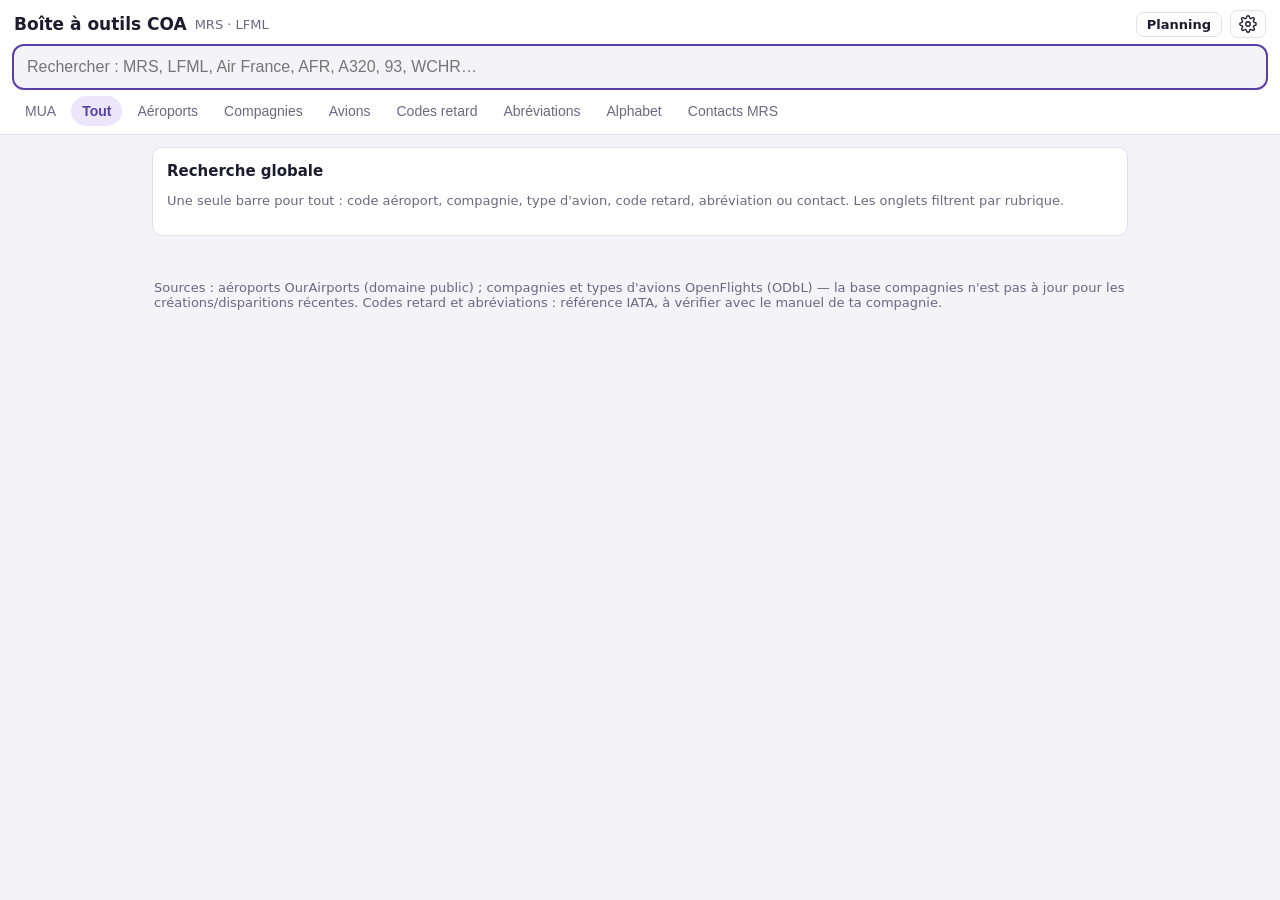
==== outils/index.html @ 89d16797 "Boîte à outils COA dans outils/ + accès depuis Réglages Co-Authored-By: Claude Opus 5.5 <noreply@ant" ====
<!DOCTYPE html>
<html lang="fr">
<head>
<meta charset="utf-8">
<meta name="viewport" content="width=device-width, initial-scale=1">
<title>Boîte à outils COA</title>
<link rel="manifest" href="manifest.json">
<link rel="apple-touch-icon" href="icon-512.png">
<link rel="icon" href="icon-512.png">
<meta name="apple-mobile-web-app-capable" content="yes">
<meta name="apple-mobile-web-app-title" content="Outils COA">
<meta name="theme-color" content="#5b3fa8">
<style>
:root{--bg:#f4f3f8;--card:#fff;--ink:#1d1b2e;--mute:#6b6880;--line:#e2e0ec;--acc:#5b3fa8;--acc2:#ece6fb;--ok:#1f8a4c;--warn:#b26a00}
@media (prefers-color-scheme:dark){:root{--bg:#121019;--card:#1c1a27;--ink:#ecebf3;--mute:#9a97ad;--line:#2d2a3d;--acc:#a58cf0;--acc2:#2a2442}}
*{box-sizing:border-box}
body{margin:0;font-family:system-ui,-apple-system,"Segoe UI",Roboto,sans-serif;background:var(--bg);color:var(--ink);font-size:15px}
header{position:sticky;top:0;z-index:5;background:var(--card);border-bottom:1px solid var(--line);padding:10px 14px 0}
h1{font-size:17px;margin:0 0 8px;display:flex;align-items:center;gap:8px}
h1 span{font-weight:400;color:var(--mute);font-size:13px}
#q{width:100%;padding:11px 12px;font-size:16px;border:1px solid var(--line);border-radius:10px;background:var(--bg);color:var(--ink)}
#q:focus{outline:2px solid var(--acc);border-color:transparent}
nav{display:flex;gap:4px;overflow-x:auto;padding:8px 0;scrollbar-width:none}
nav button{flex:none;border:0;background:transparent;color:var(--mute);padding:7px 11px;border-radius:999px;font-size:14px;cursor:pointer;white-space:nowrap}
nav button.on{background:var(--acc2);color:var(--acc);font-weight:600}
main{max-width:1000px;margin:0 auto;padding:12px}
.info{color:var(--mute);font-size:13px;margin:4px 2px 10px}
table{width:100%;border-collapse:collapse;background:var(--card);border-radius:10px;overflow:hidden;border:1px solid var(--line)}
th,td{text-align:left;padding:8px 10px;border-bottom:1px solid var(--line);vertical-align:top}
th{font-size:12px;text-transform:uppercase;letter-spacing:.04em;color:var(--mute);background:var(--bg)}
tr:last-child td{border-bottom:0}
td.code{font-family:ui-monospace,Menlo,Consolas,monospace;font-weight:700;white-space:nowrap}
.tag{display:inline-block;font-size:11px;padding:1px 6px;border-radius:6px;background:var(--acc2);color:var(--acc);margin-left:4px}
.tag.off{background:transparent;border:1px solid var(--line);color:var(--mute)}
.sub{color:var(--mute);font-size:13px}
h2{font-size:14px;margin:18px 2px 8px;color:var(--acc);text-transform:uppercase;letter-spacing:.05em}
.card{background:var(--card);border:1px solid var(--line);border-radius:10px;padding:14px;margin-bottom:12px}
.btn{border:1px solid var(--line);background:var(--card);color:var(--ink);padding:7px 12px;border-radius:8px;cursor:pointer;font-size:14px}
.btn.p{background:var(--acc);color:#fff;border-color:var(--acc)}
input.e{width:100%;border:1px solid transparent;background:transparent;color:var(--ink);padding:4px;font:inherit;border-radius:6px}
input.e:focus{border-color:var(--acc);background:var(--bg);outline:0}
textarea{width:100%;min-height:90px;font-family:ui-monospace,monospace;font-size:12px;background:var(--bg);color:var(--ink);border:1px solid var(--line);border-radius:8px;padding:8px}
.hide{display:none}
mark{background:#ffe58a;color:#000;border-radius:2px}
@media (max-width:640px){.hm{display:none}th,td{padding:7px 8px}}
#set.hide{display:none!important}
</style>
</head>
<body>
<header>
  <h1>Boîte à outils COA <span>MRS · LFML</span><a class="btn" href="../" style="margin-left:auto;padding:4px 10px;text-decoration:none;font-size:13px">Planning</a><button id="gear" class="btn" style="padding:4px 8px;display:flex" title="Réglages" aria-label="Réglages"><svg viewBox="0 0 24 24" width="18" height="18" fill="none" stroke="currentColor" stroke-width="1.8" stroke-linecap="round" stroke-linejoin="round" aria-hidden="true"><circle cx="12" cy="12" r="3"/><path d="M19.4 15a1.7 1.7 0 0 0 .3 1.8l.1.1a2 2 0 1 1-2.8 2.8l-.1-.1a1.7 1.7 0 0 0-1.8-.3 1.7 1.7 0 0 0-1 1.5V21a2 2 0 1 1-4 0v-.1a1.7 1.7 0 0 0-1.1-1.5 1.7 1.7 0 0 0-1.8.3l-.1.1a2 2 0 1 1-2.8-2.8l.1-.1a1.7 1.7 0 0 0 .3-1.8 1.7 1.7 0 0 0-1.5-1H3a2 2 0 1 1 0-4h.1a1.7 1.7 0 0 0 1.5-1.1 1.7 1.7 0 0 0-.3-1.8l-.1-.1a2 2 0 1 1 2.8-2.8l.1.1a1.7 1.7 0 0 0 1.8.3H9a1.7 1.7 0 0 0 1-1.5V3a2 2 0 1 1 4 0v.1a1.7 1.7 0 0 0 1 1.5 1.7 1.7 0 0 0 1.8-.3l.1-.1a2 2 0 1 1 2.8 2.8l-.1.1a1.7 1.7 0 0 0-.3 1.8V9a1.7 1.7 0 0 0 1.5 1H21a2 2 0 1 1 0 4h-.1a1.7 1.7 0 0 0-1.5 1z"/></svg></button></h1>
  <input id="q" type="search" placeholder="Rechercher : MRS, LFML, Air France, AFR, A320, 93, WCHR…" autocomplete="off" autofocus>
  <nav id="tabs"></nav>
</header>
<main id="out"></main>
<div id="set" class="hide" style="position:fixed;inset:0;background:rgba(0,0,0,.45);z-index:20;display:flex;align-items:flex-start;justify-content:center;padding:40px 12px">
 <div class="card" style="max-width:420px;width:100%;margin:0">
  <div style="display:flex;align-items:center"><b style="font-size:16px">Réglages</b><button class="btn" id="setX" style="margin-left:auto">✕</button></div>
  <h2>Partager l'application</h2>
  <p class="sub">Fais scanner ce QR code avec l'appareil photo du téléphone.</p>
  <div style="background:#fff;padding:14px;border-radius:12px;width:min(220px,100%);margin:10px auto"><svg viewBox="0 0 33 33" role="img" aria-label="QR code vers la Boîte à outils COA" shape-rendering="crispEdges" style="display:block;width:100%;height:auto;fill:#000"><path d="M0 0h1v1h-1zM1 0h1v1h-1zM2 0h1v1h-1zM3 0h1v1h-1zM4 0h1v1h-1zM5 0h1v1h-1zM6 0h1v1h-1zM8 0h1v1h-1zM11 0h1v1h-1zM16 0h1v1h-1zM19 0h1v1h-1zM20 0h1v1h-1zM21 0h1v1h-1zM23 0h1v1h-1zM26 0h1v1h-1zM27 0h1v1h-1zM28 0h1v1h-1zM29 0h1v1h-1zM30 0h1v1h-1zM31 0h1v1h-1zM32 0h1v1h-1zM0 1h1v1h-1zM6 1h1v1h-1zM8 1h1v1h-1zM9 1h1v1h-1zM10 1h1v1h-1zM14 1h1v1h-1zM16 1h1v1h-1zM22 1h1v1h-1zM23 1h1v1h-1zM26 1h1v1h-1zM32 1h1v1h-1zM0 2h1v1h-1zM2 2h1v1h-1zM3 2h1v1h-1zM4 2h1v1h-1zM6 2h1v1h-1zM9 2h1v1h-1zM11 2h1v1h-1zM13 2h1v1h-1zM14 2h1v1h-1zM15 2h1v1h-1zM18 2h1v1h-1zM19 2h1v1h-1zM23 2h1v1h-1zM24 2h1v1h-1zM26 2h1v1h-1zM28 2h1v1h-1zM29 2h1v1h-1zM30 2h1v1h-1zM32 2h1v1h-1zM0 3h1v1h-1zM2 3h1v1h-1zM3 3h1v1h-1zM4 3h1v1h-1zM6 3h1v1h-1zM8 3h1v1h-1zM10 3h1v1h-1zM11 3h1v1h-1zM12 3h1v1h-1zM15 3h1v1h-1zM17 3h1v1h-1zM18 3h1v1h-1zM19 3h1v1h-1zM20 3h1v1h-1zM22 3h1v1h-1zM23 3h1v1h-1zM24 3h1v1h-1zM26 3h1v1h-1zM28 3h1v1h-1zM29 3h1v1h-1zM30 3h1v1h-1zM32 3h1v1h-1zM0 4h1v1h-1zM2 4h1v1h-1zM3 4h1v1h-1zM4 4h1v1h-1zM6 4h1v1h-1zM9 4h1v1h-1zM11 4h1v1h-1zM13 4h1v1h-1zM16 4h1v1h-1zM17 4h1v1h-1zM19 4h1v1h-1zM21 4h1v1h-1zM22 4h1v1h-1zM24 4h1v1h-1zM26 4h1v1h-1zM28 4h1v1h-1zM29 4h1v1h-1zM30 4h1v1h-1zM32 4h1v1h-1zM0 5h1v1h-1zM6 5h1v1h-1zM10 5h1v1h-1zM13 5h1v1h-1zM15 5h1v1h-1zM16 5h1v1h-1zM19 5h1v1h-1zM22 5h1v1h-1zM26 5h1v1h-1zM32 5h1v1h-1zM0 6h1v1h-1zM1 6h1v1h-1zM2 6h1v1h-1zM3 6h1v1h-1zM4 6h1v1h-1zM5 6h1v1h-1zM6 6h1v1h-1zM8 6h1v1h-1zM10 6h1v1h-1zM12 6h1v1h-1zM14 6h1v1h-1zM16 6h1v1h-1zM18 6h1v1h-1zM20 6h1v1h-1zM22 6h1v1h-1zM24 6h1v1h-1zM26 6h1v1h-1zM27 6h1v1h-1zM28 6h1v1h-1zM29 6h1v1h-1zM30 6h1v1h-1zM31 6h1v1h-1zM32 6h1v1h-1zM8 7h1v1h-1zM9 7h1v1h-1zM10 7h1v1h-1zM11 7h1v1h-1zM12 7h1v1h-1zM15 7h1v1h-1zM16 7h1v1h-1zM17 7h1v1h-1zM22 7h1v1h-1zM0 8h1v1h-1zM2 8h1v1h-1zM3 8h1v1h-1zM5 8h1v1h-1zM6 8h1v1h-1zM7 8h1v1h-1zM9 8h1v1h-1zM10 8h1v1h-1zM11 8h1v1h-1zM14 8h1v1h-1zM15 8h1v1h-1zM16 8h1v1h-1zM17 8h1v1h-1zM18 8h1v1h-1zM21 8h1v1h-1zM26 8h1v1h-1zM29 8h1v1h-1zM31 8h1v1h-1zM32 8h1v1h-1zM2 9h1v1h-1zM4 9h1v1h-1zM9 9h1v1h-1zM12 9h1v1h-1zM13 9h1v1h-1zM14 9h1v1h-1zM16 9h1v1h-1zM17 9h1v1h-1zM18 9h1v1h-1zM19 9h1v1h-1zM20 9h1v1h-1zM21 9h1v1h-1zM23 9h1v1h-1zM26 9h1v1h-1zM27 9h1v1h-1zM29 9h1v1h-1zM30 9h1v1h-1zM32 9h1v1h-1zM0 10h1v1h-1zM3 10h1v1h-1zM4 10h1v1h-1zM5 10h1v1h-1zM6 10h1v1h-1zM7 10h1v1h-1zM10 10h1v1h-1zM11 10h1v1h-1zM12 10h1v1h-1zM13 10h1v1h-1zM18 10h1v1h-1zM21 10h1v1h-1zM23 10h1v1h-1zM27 10h1v1h-1zM28 10h1v1h-1zM29 10h1v1h-1zM31 10h1v1h-1zM32 10h1v1h-1zM0 11h1v1h-1zM1 11h1v1h-1zM4 11h1v1h-1zM7 11h1v1h-1zM8 11h1v1h-1zM12 11h1v1h-1zM15 11h1v1h-1zM18 11h1v1h-1zM19 11h1v1h-1zM20 11h1v1h-1zM23 11h1v1h-1zM24 11h1v1h-1zM25 11h1v1h-1zM27 11h1v1h-1zM29 11h1v1h-1zM0 12h1v1h-1zM2 12h1v1h-1zM3 12h1v1h-1zM4 12h1v1h-1zM5 12h1v1h-1zM6 12h1v1h-1zM7 12h1v1h-1zM10 12h1v1h-1zM12 12h1v1h-1zM14 12h1v1h-1zM16 12h1v1h-1zM18 12h1v1h-1zM23 12h1v1h-1zM25 12h1v1h-1zM27 12h1v1h-1zM28 12h1v1h-1zM29 12h1v1h-1zM31 12h1v1h-1zM0 13h1v1h-1zM2 13h1v1h-1zM3 13h1v1h-1zM4 13h1v1h-1zM7 13h1v1h-1zM10 13h1v1h-1zM13 13h1v1h-1zM14 13h1v1h-1zM17 13h1v1h-1zM19 13h1v1h-1zM21 13h1v1h-1zM24 13h1v1h-1zM27 13h1v1h-1zM29 13h1v1h-1zM31 13h1v1h-1zM1 14h1v1h-1zM5 14h1v1h-1zM6 14h1v1h-1zM10 14h1v1h-1zM11 14h1v1h-1zM18 14h1v1h-1zM19 14h1v1h-1zM20 14h1v1h-1zM21 14h1v1h-1zM24 14h1v1h-1zM26 14h1v1h-1zM27 14h1v1h-1zM30 14h1v1h-1zM1 15h1v1h-1zM5 15h1v1h-1zM7 15h1v1h-1zM10 15h1v1h-1zM11 15h1v1h-1zM13 15h1v1h-1zM15 15h1v1h-1zM21 15h1v1h-1zM24 15h1v1h-1zM25 15h1v1h-1zM26 15h1v1h-1zM28 15h1v1h-1zM30 15h1v1h-1zM3 16h1v1h-1zM5 16h1v1h-1zM6 16h1v1h-1zM9 16h1v1h-1zM11 16h1v1h-1zM12 16h1v1h-1zM14 16h1v1h-1zM19 16h1v1h-1zM21 16h1v1h-1zM22 16h1v1h-1zM25 16h1v1h-1zM26 16h1v1h-1zM28 16h1v1h-1zM29 16h1v1h-1zM30 16h1v1h-1zM0 17h1v1h-1zM1 17h1v1h-1zM2 17h1v1h-1zM4 17h1v1h-1zM5 17h1v1h-1zM8 17h1v1h-1zM9 17h1v1h-1zM11 17h1v1h-1zM13 17h1v1h-1zM15 17h1v1h-1zM16 17h1v1h-1zM20 17h1v1h-1zM21 17h1v1h-1zM22 17h1v1h-1zM23 17h1v1h-1zM24 17h1v1h-1zM26 17h1v1h-1zM28 17h1v1h-1zM29 17h1v1h-1zM32 17h1v1h-1zM0 18h1v1h-1zM1 18h1v1h-1zM3 18h1v1h-1zM4 18h1v1h-1zM5 18h1v1h-1zM6 18h1v1h-1zM9 18h1v1h-1zM10 18h1v1h-1zM15 18h1v1h-1zM16 18h1v1h-1zM18 18h1v1h-1zM20 18h1v1h-1zM22 18h1v1h-1zM25 18h1v1h-1zM26 18h1v1h-1zM27 18h1v1h-1zM28 18h1v1h-1zM30 18h1v1h-1zM31 18h1v1h-1zM5 19h1v1h-1zM7 19h1v1h-1zM10 19h1v1h-1zM11 19h1v1h-1zM13 19h1v1h-1zM17 19h1v1h-1zM20 19h1v1h-1zM22 19h1v1h-1zM23 19h1v1h-1zM25 19h1v1h-1zM28 19h1v1h-1zM32 19h1v1h-1zM0 20h1v1h-1zM2 20h1v1h-1zM4 20h1v1h-1zM6 20h1v1h-1zM7 20h1v1h-1zM8 20h1v1h-1zM12 20h1v1h-1zM14 20h1v1h-1zM16 20h1v1h-1zM19 20h1v1h-1zM21 20h1v1h-1zM29 20h1v1h-1zM30 20h1v1h-1zM31 20h1v1h-1zM32 20h1v1h-1zM0 21h1v1h-1zM1 21h1v1h-1zM2 21h1v1h-1zM3 21h1v1h-1zM5 21h1v1h-1zM8 21h1v1h-1zM10 21h1v1h-1zM11 21h1v1h-1zM15 21h1v1h-1zM16 21h1v1h-1zM17 21h1v1h-1zM18 21h1v1h-1zM19 21h1v1h-1zM20 21h1v1h-1zM21 21h1v1h-1zM23 21h1v1h-1zM25 21h1v1h-1zM26 21h1v1h-1zM27 21h1v1h-1zM29 21h1v1h-1zM32 21h1v1h-1zM2 22h1v1h-1zM3 22h1v1h-1zM4 22h1v1h-1zM6 22h1v1h-1zM7 22h1v1h-1zM8 22h1v1h-1zM9 22h1v1h-1zM10 22h1v1h-1zM11 22h1v1h-1zM13 22h1v1h-1zM14 22h1v1h-1zM15 22h1v1h-1zM17 22h1v1h-1zM18 22h1v1h-1zM20 22h1v1h-1zM21 22h1v1h-1zM22 22h1v1h-1zM23 22h1v1h-1zM24 22h1v1h-1zM26 22h1v1h-1zM27 22h1v1h-1zM28 22h1v1h-1zM29 22h1v1h-1zM30 22h1v1h-1zM31 22h1v1h-1zM32 22h1v1h-1zM1 23h1v1h-1zM2 23h1v1h-1zM4 23h1v1h-1zM5 23h1v1h-1zM9 23h1v1h-1zM13 23h1v1h-1zM15 23h1v1h-1zM18 23h1v1h-1zM19 23h1v1h-1zM20 23h1v1h-1zM25 23h1v1h-1zM27 23h1v1h-1zM29 23h1v1h-1zM31 23h1v1h-1zM32 23h1v1h-1zM0 24h1v1h-1zM4 24h1v1h-1zM5 24h1v1h-1zM6 24h1v1h-1zM11 24h1v1h-1zM13 24h1v1h-1zM14 24h1v1h-1zM17 24h1v1h-1zM20 24h1v1h-1zM24 24h1v1h-1zM25 24h1v1h-1zM26 24h1v1h-1zM27 24h1v1h-1zM28 24h1v1h-1zM31 24h1v1h-1zM8 25h1v1h-1zM9 25h1v1h-1zM10 25h1v1h-1zM12 25h1v1h-1zM13 25h1v1h-1zM15 25h1v1h-1zM16 25h1v1h-1zM19 25h1v1h-1zM21 25h1v1h-1zM23 25h1v1h-1zM24 25h1v1h-1zM28 25h1v1h-1zM29 25h1v1h-1zM0 26h1v1h-1zM1 26h1v1h-1zM2 26h1v1h-1zM3 26h1v1h-1zM4 26h1v1h-1zM5 26h1v1h-1zM6 26h1v1h-1zM8 26h1v1h-1zM12 26h1v1h-1zM14 26h1v1h-1zM17 26h1v1h-1zM18 26h1v1h-1zM19 26h1v1h-1zM20 26h1v1h-1zM21 26h1v1h-1zM23 26h1v1h-1zM24 26h1v1h-1zM26 26h1v1h-1zM28 26h1v1h-1zM0 27h1v1h-1zM6 27h1v1h-1zM8 27h1v1h-1zM9 27h1v1h-1zM10 27h1v1h-1zM12 27h1v1h-1zM14 27h1v1h-1zM16 27h1v1h-1zM17 27h1v1h-1zM18 27h1v1h-1zM20 27h1v1h-1zM21 27h1v1h-1zM22 27h1v1h-1zM23 27h1v1h-1zM24 27h1v1h-1zM28 27h1v1h-1zM29 27h1v1h-1zM30 27h1v1h-1zM0 28h1v1h-1zM2 28h1v1h-1zM3 28h1v1h-1zM4 28h1v1h-1zM6 28h1v1h-1zM9 28h1v1h-1zM10 28h1v1h-1zM11 28h1v1h-1zM13 28h1v1h-1zM15 28h1v1h-1zM16 28h1v1h-1zM17 28h1v1h-1zM18 28h1v1h-1zM21 28h1v1h-1zM22 28h1v1h-1zM23 28h1v1h-1zM24 28h1v1h-1zM25 28h1v1h-1zM26 28h1v1h-1zM27 28h1v1h-1zM28 28h1v1h-1zM30 28h1v1h-1zM31 28h1v1h-1zM32 28h1v1h-1zM0 29h1v1h-1zM2 29h1v1h-1zM3 29h1v1h-1zM4 29h1v1h-1zM6 29h1v1h-1zM8 29h1v1h-1zM9 29h1v1h-1zM10 29h1v1h-1zM12 29h1v1h-1zM14 29h1v1h-1zM16 29h1v1h-1zM20 29h1v1h-1zM21 29h1v1h-1zM27 29h1v1h-1zM30 29h1v1h-1zM32 29h1v1h-1zM0 30h1v1h-1zM2 30h1v1h-1zM3 30h1v1h-1zM4 30h1v1h-1zM6 30h1v1h-1zM8 30h1v1h-1zM10 30h1v1h-1zM15 30h1v1h-1zM16 30h1v1h-1zM17 30h1v1h-1zM18 30h1v1h-1zM20 30h1v1h-1zM21 30h1v1h-1zM22 30h1v1h-1zM23 30h1v1h-1zM26 30h1v1h-1zM27 30h1v1h-1zM29 30h1v1h-1zM30 30h1v1h-1zM0 31h1v1h-1zM6 31h1v1h-1zM10 31h1v1h-1zM12 31h1v1h-1zM14 31h1v1h-1zM17 31h1v1h-1zM18 31h1v1h-1zM22 31h1v1h-1zM23 31h1v1h-1zM24 31h1v1h-1zM26 31h1v1h-1zM27 31h1v1h-1zM28 31h1v1h-1zM32 31h1v1h-1zM0 32h1v1h-1zM1 32h1v1h-1zM2 32h1v1h-1zM3 32h1v1h-1zM4 32h1v1h-1zM5 32h1v1h-1zM6 32h1v1h-1zM8 32h1v1h-1zM9 32h1v1h-1zM10 32h1v1h-1zM11 32h1v1h-1zM13 32h1v1h-1zM14 32h1v1h-1zM16 32h1v1h-1zM17 32h1v1h-1zM18 32h1v1h-1zM19 32h1v1h-1zM21 32h1v1h-1zM23 32h1v1h-1zM25 32h1v1h-1zM26 32h1v1h-1zM28 32h1v1h-1zM30 32h1v1h-1z"/></svg></div>
  <p style="text-align:center;font-weight:600;overflow-wrap:anywhere;margin:0 0 10px">planning-equipe-coa.github.io/horaires/outils</p>
  <p style="text-align:center"><button class="btn p" id="shareCopy">Envoyer le lien</button></p>
  <p class="sub"><strong>L'avoir comme une appli :</strong> sur iPhone, bouton Partager → « Sur l'écran d'accueil » ; sur Android, menu ⋮ → « Ajouter à l'écran d'accueil ». Elle fonctionne ensuite hors connexion.</p>
  <h2>Sauvegarde des contacts</h2>
  <p class="sub">Les contacts restent dans ce navigateur. Utilise l'onglet Contacts MRS → « Copier (sauvegarde) » pour les transférer.</p>
 </div>
</div>

<script>
/* ---------- Données intégrées ---------- */
const DELAY=[
["Compagnie interne","01–05","Codes réservés à l'usage interne de la compagnie"],
["Compagnie interne","06","OA – Pas de porte/poste disponible du fait de l'activité propre de la compagnie"],
["Compagnie interne","09","SG – Temps d'escale programmé inférieur au minimum déclaré"],
["Passagers & bagages","11","PD – Enregistrement tardif, acceptation après l'heure limite"],
["Passagers & bagages","12","PL – Enregistrement tardif, encombrement de la zone d'enregistrement"],
["Passagers & bagages","13","PE – Erreur d'enregistrement passager ou bagage"],
["Passagers & bagages","14","PO – Surréservation, erreurs de réservation"],
["Passagers & bagages","15","PH – Embarquement : écarts, appels, passager enregistré manquant"],
["Passagers & bagages","16","PS – Commercial / confort passager : VIP, presse, repas au sol, objets personnels oubliés"],
["Passagers & bagages","17","PC – Commande catering tardive ou erronée"],
["Passagers & bagages","18","PB – Traitement des bagages, tri, etc."],
["Passagers & bagages","19","PW – Embarquement/débarquement des PMR (personnes à mobilité réduite)"],
["Cargo & poste","21","CD – Documentation cargo, erreurs"],
["Cargo & poste","22","CP – Mise en place tardive du cargo"],
["Cargo & poste","23","CC – Acceptation tardive du cargo"],
["Cargo & poste","24","CI – Emballage inadéquat"],
["Cargo & poste","25","CO – Surréservation cargo, erreurs de réservation"],
["Cargo & poste","26","CU – Préparation tardive en entrepôt"],
["Cargo & poste","27","CE – Poste : documentation, emballage"],
["Cargo & poste","28","CL – Poste : mise en place tardive"],
["Cargo & poste","29","CA – Poste : acceptation tardive"],
["Assistance avion & rampe","31","GD – Documents avion tardifs/erronés : devis de masse et centrage, déclaration générale, manifeste"],
["Assistance avion & rampe","32","GL – Chargement/déchargement : encombrants, charge spéciale, manque de personnel de piste"],
["Assistance avion & rampe","33","GE – Matériel de chargement : manque, panne, manque de personnel"],
["Assistance avion & rampe","34","GS – Matériel de servitude (ex. escabeaux) : manque, panne, manque de personnel"],
["Assistance avion & rampe","35","GC – Nettoyage avion"],
["Assistance avion & rampe","36","GF – Avitaillement/désavitaillement, pétrolier"],
["Assistance avion & rampe","37","GB – Catering : livraison ou chargement tardif"],
["Assistance avion & rampe","38","GU – ULD : manque ou état"],
["Assistance avion & rampe","39","GT – Matériel technique (ex. tracteur de repoussage) : manque, panne, manque de personnel"],
["Technique","41","TD – Défaut avion"],
["Technique","42","TM – Maintenance programmée, remise en service tardive"],
["Technique","43","TN – Maintenance non programmée, visites spéciales, travaux supplémentaires"],
["Technique","44","TS – Pièces et matériel de maintenance"],
["Technique","45","TA – Pièces AOG à transporter vers une autre escale"],
["Technique","46","TC – Changement d'avion pour raison technique"],
["Technique","47","TL – Avion de réserve : absence d'avion de réserve prévu (technique)"],
["Technique","48","TV – Ajustement programmé de la configuration/version cabine"],
["Dommages avion","51","DF – Dommage en vol : impact d'oiseau, foudre, turbulence, atterrissage dur, collision au roulage"],
["Dommages avion","52","DG – Dommage au sol : collision (hors roulage), chargement, contamination, tractage, météo extrême"],
["Systèmes informatiques","55","ED – Contrôle départ (DCS)"],
["Systèmes informatiques","56","EC – Préparation/documentation cargo"],
["Systèmes informatiques","57","EF – Plans de vol"],
["Systèmes informatiques","58","EO – Autres systèmes automatisés"],
["Opérations & équipages","61","FP – Plan de vol : achèvement tardif ou modification, documentation de vol"],
["Opérations & équipages","62","FF – Exigences opérationnelles : carburant, modification de charge"],
["Opérations & équipages","63","FT – Embarquement tardif PNT ou procédures de départ (hors correspondance et réserve)"],
["Opérations & équipages","64","FS – Manque de PNT : maladie, attente réserve, limitations de temps de vol, visas…"],
["Opérations & équipages","65","FR – Demande particulière PNT hors exigences opérationnelles"],
["Opérations & équipages","66","FL – Embarquement tardif PNC ou procédures de départ"],
["Opérations & équipages","67","FC – Manque de PNC : maladie, attente réserve, limitations…"],
["Opérations & équipages","68","FA – Erreur ou demande particulière PNC"],
["Opérations & équipages","69","FB – Demande du commandant : contrôle de sûreté extraordinaire"],
["Météo","71","WO – Météo à l'escale de départ"],
["Météo","72","WT – Météo à destination"],
["Météo","73","WR – Météo en route ou au dégagement"],
["Météo","75","WI – Dégivrage/antigivrage avion (hors panne de matériel)"],
["Météo","76","WS – Déneigement / dégagement glace, eau, sable de l'aéroport"],
["Météo","77","WG – Assistance au sol gênée par les conditions météo"],
["ATFM / Aéroport / Autorités","81","AT – ATFM : capacité/demande ATC en route"],
["ATFM / Aéroport / Autorités","82","AX – ATFM : personnel/équipement ATC en route, grève, exercice militaire"],
["ATFM / Aéroport / Autorités","83","AE – ATFM : restriction à l'aéroport de destination"],
["ATFM / Aéroport / Autorités","84","AW – ATFM : météo à destination"],
["ATFM / Aéroport / Autorités","85","AS – Sûreté obligatoire"],
["ATFM / Aéroport / Autorités","86","AG – Immigration, douane, santé"],
["ATFM / Aéroport / Autorités","87","AF – Installations aéroport : postes de stationnement, encombrement rampe, éclairage, portes"],
["ATFM / Aéroport / Autorités","88","AD – Restrictions à destination : piste fermée, grève, couvre-feu, vols spéciaux"],
["ATFM / Aéroport / Autorités","89","AM – Restrictions au départ (avec ou sans ATFM) : ATS, mise en route/repoussage, piste fermée"],
["Réactionnaires & divers","91","RL – Correspondance : attente de charge d'un autre vol"],
["Réactionnaires & divers","92","RT – Erreur d'enregistrement de bout en bout (passager/bagage)"],
["Réactionnaires & divers","93","RA – Rotation avion : arrivée tardive du vol précédent"],
["Réactionnaires & divers","94","RS – Rotation PNC"],
["Réactionnaires & divers","95","RC – Rotation équipage : attente équipage d'un autre vol"],
["Réactionnaires & divers","96","RO – Contrôle opérations : reroutage, déroutement, regroupement, changement d'avion non technique"],
["Réactionnaires & divers","97","MI – Grève interne à la compagnie"],
["Réactionnaires & divers","98","MO – Grève externe à la compagnie (hors ATS)"],
["Réactionnaires & divers","99","MX – Autre raison non couverte par les codes ci-dessus"]];

const NATO=[["A","Alfa"],["B","Bravo"],["C","Charlie"],["D","Delta"],["E","Echo"],["F","Foxtrot"],["G","Golf"],["H","Hotel"],["I","India"],["J","Juliett"],["K","Kilo"],["L","Lima"],["M","Mike"],["N","November"],["O","Oscar"],["P","Papa"],["Q","Quebec"],["R","Romeo"],["S","Sierra"],["T","Tango"],["U","Uniform"],["V","Victor"],["W","Whiskey"],["X","X-ray"],["Y","Yankee"],["Z","Zulu"],["0","Zero"],["1","One (Wun)"],["2","Two (Too)"],["3","Three (Tree)"],["4","Four (Fow-er)"],["5","Five (Fife)"],["6","Six"],["7","Seven"],["8","Eight (Ait)"],["9","Nine (Niner)"]];

const ABBR=[
["Horaires & A-CDM","SOBT / SIBT","Heure programmée de départ (calage) / d'arrivée au poste"],
["Horaires & A-CDM","EOBT","Heure estimée de départ du poste (plan de vol)"],
["Horaires & A-CDM","TOBT","Heure cible de fin d'escale, avion prêt (donnée par la compagnie/assistant)"],
["Horaires & A-CDM","TSAT","Heure cible d'approbation de mise en route (donnée par l'ATC)"],
["Horaires & A-CDM","CTOT","Créneau de décollage calculé (slot Eurocontrol)"],
["Horaires & A-CDM","AOBT / AIBT","Heure réelle de départ du poste / d'arrivée au poste (calage)"],
["Horaires & A-CDM","ALDT / ATOT","Heure réelle d'atterrissage / de décollage"],
["Horaires & A-CDM","ETA / ETD","Heure estimée d'arrivée / de départ"],
["Horaires & A-CDM","ATA / ATD","Heure réelle d'arrivée / de départ"],
["Horaires & A-CDM","EXOT / EXIT","Temps de roulage estimé au départ / à l'arrivée"],
["Horaires & A-CDM","MCT","Temps minimum de correspondance"],
["Horaires & A-CDM","A-CDM","Airport Collaborative Decision Making : partage des heures entre aéroport, compagnies, assistants et ATC"],
["Messages & documents","MVT","Message mouvement (AD départ, AA arrivée, EA/ED estimées, NI prochaine info)"],
["Messages & documents","LDM","Message de charge (load message)"],
["Messages & documents","CPM","Message de répartition des conteneurs/palettes (container pallet message)"],
["Messages & documents","UCM","Message de contrôle des ULD"],
["Messages & documents","PSM / PTM","Messages services passagers / transfert passagers"],
["Messages & documents","PNL / ADL","Liste nominative passagers / liste d'ajouts et suppressions"],
["Messages & documents","LIR","Instructions de chargement (loading instruction report)"],
["Messages & documents","NOTOC","Notification au commandant des marchandises dangereuses et spéciales"],
["Messages & documents","LMC","Changement de dernière minute sur le devis de masse"],
["Messages & documents","DG / DGR","Marchandises dangereuses / réglementation des marchandises dangereuses"],
["Masses","DOW / DOI","Masse de base opérationnelle / indice de base opérationnel (centrage)"],
["Masses","ZFW / MZFW","Masse sans carburant / masse maximale sans carburant"],
["Masses","TOW / MTOW","Masse au décollage / masse maximale au décollage"],
["Masses","LW / MLW","Masse à l'atterrissage / masse maximale à l'atterrissage"],
["Masses","MAC","Corde aérodynamique moyenne (référence du centrage, en %)"],
["Rampe & matériel","GPU","Groupe de parc électrique (alimentation au sol 400 Hz)"],
["Rampe & matériel","ASU / ACU","Groupe de démarrage pneumatique / groupe de climatisation au sol"],
["Rampe & matériel","PCA / PCZ","Air préconditionné fourni par la passerelle"],
["Rampe & matériel","APU","Groupe auxiliaire de puissance de l'avion"],
["Rampe & matériel","ULD","Unité de chargement (conteneur ou palette)"],
["Rampe & matériel","AKE / AKH","Conteneurs LD3 / LD3-45 (soute basse, AKH pour A320)"],
["Rampe & matériel","PMC / PAG","Palettes 96×125 / 88×125 pouces"],
["Rampe & matériel","FOD","Débris/objets étrangers sur l'aire de mouvement"],
["Rampe & matériel","VDGS","Système de guidage visuel à l'accostage (poste avion)"],
["Rampe & matériel","Push-back","Repoussage de l'avion par tracteur"],
["PMR & services","WCHR","Fauteuil roulant jusqu'à l'avion, peut monter les marches et se déplacer en cabine"],
["PMR & services","WCHS","Ne peut pas monter les marches, peut se déplacer en cabine"],
["PMR & services","WCHC","Totalement immobile, besoin d'aide jusqu'au siège"],
["PMR & services","WCHP","Paraplégique, autonome en dehors de la mobilité"],
["PMR & services","BLND / DEAF","Passager aveugle ou malvoyant / sourd ou malentendant"],
["PMR & services","DPNA","Handicap intellectuel ou de développement nécessitant assistance"],
["PMR & services","MEDA","Cas médical (accord médical)"],
["PMR & services","STCR","Passager sur civière"],
["PMR & services","MAAS","Assistance requise (meet and assist)"],
["PMR & services","UMNR","Mineur non accompagné"],
["PMR & services","DEPA / DEPU","Expulsé accompagné / non accompagné"],
["PMR & services","INAD","Passager non admissible"],
["PMR & services","AVIH / PETC","Animal en soute / animal en cabine"],
["Météo & info aéro","METAR","Observation météo d'aérodrome (régulière)"],
["Météo & info aéro","SPECI","Observation météo spéciale (changement significatif)"],
["Météo & info aéro","TAF","Prévision météo d'aérodrome"],
["Météo & info aéro","CAVOK","Visibilité ≥ 10 km, pas de nuage significatif, pas de phénomène"],
["Météo & info aéro","NOSIG","Pas de changement significatif prévu"],
["Météo & info aéro","TEMPO / BECMG","Variations temporaires / évolution durable"],
["Météo & info aéro","FG / BR / TS / RA / SN","Brouillard / brume / orage / pluie / neige"],
["Météo & info aéro","CB / TCU","Cumulonimbus / cumulus bourgeonnant"],
["Météo & info aéro","FEW / SCT / BKN / OVC","Nébulosité 1–2 / 3–4 / 5–7 / 8 octas"],
["Météo & info aéro","NOTAM","Avis aux navigants (information aéronautique temporaire)"],
["Météo & info aéro","ATIS","Diffusion automatique des informations de l'aérodrome"],
["Météo & info aéro","QNH / QFE","Calage altimétrique niveau mer / niveau terrain"],
["Urgences","7500","Transpondeur : intervention illicite"],
["Urgences","7600","Transpondeur : panne radio"],
["Urgences","7700","Transpondeur : détresse/urgence"],
["Urgences","MAYDAY / PAN PAN","Message de détresse / message d'urgence"],
["Urgences","AOG","Avion immobilisé au sol (aircraft on ground)"],
["Divers","ETOPS","Exploitation biréacteur longue distance"],
["Divers","Schengen / Non-Schengen","Détermine la zone d'embarquement/débarquement et les contrôles"],
["Divers","PAX / INF / CHD","Passager / bébé (−2 ans) / enfant (2–11 ans)"],
["Divers","NOSH / GOSH","Passager absent à l'embarquement / passager présent sans réservation"],
["Divers","OFFL","Débarqué (passager ou bagage retiré)"]];

/* Types courants : code OACI → [lettre de code OACI (envergure), catégorie de turbulence de sillage, envergure m] — valeurs indicatives */
const ACX={A318:["C","M",34.1],A319:["C","M",35.8],A320:["C","M",35.8],A321:["C","M",35.8],A19N:["C","M",35.8],A20N:["C","M",35.8],A21N:["C","M",35.8],BCS1:["C","M",35.1],BCS3:["C","M",35.1],AT72:["C","M",27.1],AT76:["C","M",27.1],AT45:["C","M",24.6],DH8D:["C","M",28.4],E190:["C","M",28.7],E195:["C","M",28.7],E290:["C","M",33.7],E295:["C","M",35.1],CRJ9:["C","M",24.9],CRJX:["C","M",26.2],B737:["C","M",34.3],B738:["C","M",35.8],B739:["C","M",35.8],B38M:["C","M",35.9],B39M:["C","M",35.9],B752:["D","M",38.1],B763:["D","H",47.6],A332:["E","H",60.3],A333:["E","H",60.3],A339:["E","H",64.0],B788:["E","H",60.1],B789:["E","H",60.1],B77W:["E","H",64.8],A359:["E","H",64.8],A388:["F","J",79.8],B748:["F","H",68.4]};

const HANDLERS=["Aviapartner","Alyzia","Air France Handling","Onet","WFS","Jetex","GH Team","France Handling","Marignane Assistance"];

/* ---------- État ---------- */
let AP=[],AL=[],PL=[],loaded=false;
const TABS=[["mua","MUA"],["all","Tout"],["ap","Aéroports"],["al","Compagnies"],["pl","Avions"],["dl","Codes retard"],["ab","Abréviations"],["nato","Alphabet"],["ct","Contacts MRS"]];
let tab="all";let STRICT=false;
const $=s=>document.querySelector(s);
const esc=s=>String(s??"").replace(/[&<>"]/g,c=>({"&":"&amp;","<":"&lt;",">":"&gt;",'"':"&quot;"}[c]));
const norm=s=>String(s??"").normalize("NFD").replace(/[̀-ͯ]/g,"").toLowerCase();
function hl(text,q){const t=esc(text);if(!q)return t;const n=norm(text);const i=n.indexOf(q);if(i<0)return t;const raw=String(text);return esc(raw.slice(0,i))+"<mark>"+esc(raw.slice(i,i+q.length))+"</mark>"+esc(raw.slice(i+q.length));}
function store(k,v){try{if(v===undefined)return localStorage.getItem(k);localStorage.setItem(k,v)}catch(e){return null}}

$("#tabs").innerHTML=TABS.map(([k,l])=>`<button data-k="${k}">${l}</button>`).join("");
$("#tabs").onclick=e=>{const k=e.target.dataset.k;if(k){tab=k;location.hash=k;render()}};
$("#q").oninput=()=>render();
window.addEventListener("hashchange",()=>{const h=location.hash.slice(1);if(TABS.some(t=>t[0]===h)){tab=h;render()}});
{const h=location.hash.slice(1);if(TABS.some(t=>t[0]===h))tab=h;}

Promise.all(["airports.json","airlines.json","aircraft.json"].map(f=>fetch(f).then(r=>r.json())))
 .then(([a,b,c])=>{AP=a;AL=b;PL=c;loaded=true;render()})
 .catch(()=>{loaded="err";render()});

/* ---------- Recherche ---------- */
function score(codes,texts,q,Q){
  for(const c of codes){if(c&&c.toUpperCase()===Q)return 3}
  for(const c of codes){if(c&&c.toUpperCase().startsWith(Q))return 2}
  for(const t of texts){if(t&&norm(t).includes(q))return 1}
  return 0;
}
function search(list,codesF,textsF,q,limit){
  const Q=q.toUpperCase();const res=[];
  for(const r of list){const s=score(codesF(r),textsF(r),q,Q);if(s)res.push([s,r])}
  res.sort((a,b)=>b[0]-a[0]);
  const best=res.length?res[0][0]:0;
  const kept=STRICT&&best>=2?res.filter(x=>x[0]>=2):res;
  return {total:kept.length,best,rows:kept.slice(0,limit).map(x=>x[1])};
}

/* ---------- Rendus ---------- */
function more(n,shown){return n>shown?`<div class="info">${shown} affichés sur ${n} — précise ta recherche.</div>`:""}
function apTable(q,limit){
  if(!q)return `<div class="info">Tape un code IATA (MRS), OACI (LFML), une ville ou un pays. ${AP.length.toLocaleString("fr")} aéroports.</div>`;
  const {total,rows}=search(AP,r=>[r[0],r[1]],r=>[r[2],r[3],r[4]],q,limit);
  if(!total)return `<div class="info">Aucun aéroport.</div>`;
  const T={L:"Grand",M:"Moyen",S:"Petit"};
  return `<table><tr><th>IATA</th><th>OACI</th><th>Aéroport</th><th class="hm">Pays</th></tr>${rows.map(r=>`<tr><td class="code">${hl(r[0]||"—",q)}</td><td class="code">${hl(r[1]||"—",q)}</td><td>${hl(r[2],q)}<div class="sub">${hl(r[3],q)}<span class="tag ${r[6]?"":"off"}">${T[r[5]]}${r[6]?"":" · pas de vols réguliers"}</span></div></td><td class="hm">${hl(r[4],q)}</td></tr>`).join("")}</table>${more(total,rows.length)}`;
}
function alTable(q,limit){
  if(!q)return `<div class="info">Tape un code IATA (AF), OACI (AFR), un nom ou un indicatif radio. ${AL.length.toLocaleString("fr")} compagnies.</div>`;
  const {total,rows}=search(AL,r=>[r[0],r[1]],r=>[r[2],r[3],r[4]],q,limit);
  rows.sort((a,b)=>(b[5]-a[5]));
  if(!total)return `<div class="info">Aucune compagnie.</div>`;
  return `<table><tr><th>IATA</th><th>OACI</th><th>Compagnie</th><th class="hm">Indicatif</th></tr>${rows.map(r=>`<tr><td class="code">${hl(r[0]||"—",q)}</td><td class="code">${hl(r[1]||"—",q)}</td><td>${hl(r[2],q)}${r[5]?"":'<span class="tag off">inactive ?</span>'}<div class="sub">${hl(r[4],q)}</div></td><td class="hm code">${hl(r[3],q)}</td></tr>`).join("")}</table>${more(total,rows.length)}`;
}
function plTable(q,limit){
  const {total,rows}=q?search(PL,r=>[r[0],r[1]],r=>[r[2]],q,limit):{total:PL.length,rows:PL.slice(0,limit)};
  if(!total)return `<div class="info">Aucun type d'avion.</div>`;
  return `<table><tr><th>IATA</th><th>OACI</th><th>Type</th><th>Code / Sillage</th></tr>${rows.map(r=>{const x=ACX[r[1]];return `<tr><td class="code">${hl(r[0]||"—",q)}</td><td class="code">${hl(r[1]||"—",q)}</td><td>${hl(r[2],q)}</td><td>${x?`<span class="tag">Code ${x[0]}</span><span class="tag">${x[1]}</span><div class="sub">${x[2]} m</div>`:'<span class="sub">—</span>'}</td></tr>`}).join("")}</table>${more(total,rows.length)}`;
}
function grouped(list,q,codeIdx,label){
  const rows=q?list.filter(r=>norm(r.join(" ")).includes(q)):list;
  if(!rows.length)return `<div class="info">Aucun résultat.</div>`;
  let h="",g="";
  for(const r of rows){
    if(r[0]!==g){if(g)h+="</table>";g=r[0];h+=`<h2>${esc(g)}</h2><table>`}
    h+=`<tr><td class="code" style="width:${label}">${hl(r[1],q)}</td><td>${hl(r[2],q)}</td></tr>`;
  }
  return h+"</table>";
}
function natoTable(q){
  const rows=q?NATO.filter(r=>norm(r.join(" ")).includes(q)):NATO;
  if(q&&!rows.length){/* épeler le texte */}
  const spell=q&&q.length>1?`<div class="card"><b>Épellation :</b> ${[...q.toUpperCase()].map(c=>{const n=NATO.find(x=>x[0]===c);return n?esc(n[1].split(" ")[0]):c===" "?"·":esc(c)}).join(" ")}</div>`:"";
  return spell+`<table>${rows.map(r=>`<tr><td class="code" style="width:60px">${r[0]}</td><td>${r[1]}</td></tr>`).join("")}</table>`;
}

/* Contacts éditables, gardés dans ce navigateur */
function getContacts(){try{const s=store("coa-contacts");if(s)return JSON.parse(s)}catch(e){}return HANDLERS.map(n=>({n,r:"Assistant en escale",t:"",f:"",x:""}))}
function saveContacts(c){store("coa-contacts",JSON.stringify(c))}
function ctView(q){
  const c=getContacts();
  const rows=c.map((r,i)=>[r,i]).filter(([r])=>!q||norm(Object.values(r).join(" ")).includes(q));
  return `<div class="info">Remplis directement les cases. Enregistré uniquement dans ce navigateur : utilise « Copier » pour sauvegarder ou transférer vers un autre appareil.</div>
  <table><tr><th>Nom</th><th class="hm">Rôle</th><th>Téléphone</th><th class="hm">Fréquence</th><th class="hm">Note</th><th></th></tr>
  ${rows.map(([r,i])=>`<tr data-i="${i}">${["n","r","t","f","x"].map(k=>`<td class="${k==="r"||k==="f"||k==="x"?"hm":""}"><input class="e" data-k="${k}" value="${esc(r[k])}"></td>`).join("")}<td><button class="btn" data-del="${i}" title="Supprimer">✕</button></td></tr>`).join("")}
  </table>
  <p><button class="btn p" id="ctAdd">+ Ajouter</button> <button class="btn" id="ctCopy">Copier (sauvegarde)</button> <button class="btn" id="ctImp">Coller une sauvegarde</button></p>
  <div id="ctBox" class="hide"><textarea id="ctTxt" placeholder="Colle ici le texte copié depuis un autre appareil"></textarea><p><button class="btn p" id="ctOk">Importer</button> <span id="ctMsg" class="sub"></span></p></div>`;
}
function bindContacts(){
  const out=$("#out");
  out.querySelectorAll("input.e").forEach(inp=>inp.onchange=()=>{const c=getContacts();const i=+inp.closest("tr").dataset.i;c[i][inp.dataset.k]=inp.value;saveContacts(c)});
  out.querySelectorAll("[data-del]").forEach(b=>b.onclick=()=>{const c=getContacts();c.splice(+b.dataset.del,1);saveContacts(c);render()});
  $("#ctAdd").onclick=()=>{const c=getContacts();c.push({n:"",r:"",t:"",f:"",x:""});saveContacts(c);$("#q").value="";render()};
  $("#ctCopy").onclick=async()=>{try{await navigator.clipboard.writeText(JSON.stringify(getContacts()));$("#ctCopy").textContent="Copié ✓"}catch(e){$("#ctBox").classList.remove("hide");$("#ctTxt").value=JSON.stringify(getContacts());$("#ctMsg").textContent="Copie auto refusée : sélectionne le texte ci-dessus."}};
  $("#ctImp").onclick=()=>$("#ctBox").classList.toggle("hide");
  $("#ctOk").onclick=()=>{try{const v=JSON.parse($("#ctTxt").value);if(!Array.isArray(v))throw 0;saveContacts(v);render()}catch(e){$("#ctMsg").textContent="Texte invalide."}};
}

function muaView(){
  return `<div class="card"><b>Manuel (MUA) — en cours d'intégration</b><p class="sub">Le contenu du manuel sera ajouté ici, découpé par chapitres et consultable avec la barre de recherche du haut.</p></div>`;
}

function render(){
  document.querySelectorAll("#tabs button").forEach(b=>b.classList.toggle("on",b.dataset.k===tab));
  const q=norm($("#q").value.trim());
  const out=$("#out");
  const needData=["all","ap","al","pl"].includes(tab);
  if(needData&&loaded!==true){out.innerHTML=`<div class="info">${loaded==="err"?"Impossible de charger les bases de codes.":"Chargement des bases…"}</div>`;if(tab!=="all")return}
  let h="";
  switch(tab){
    case "ap":h=apTable(q,200);break;
    case "al":h=alTable(q,200);break;
    case "pl":h=plTable(q,300);break;
    case "dl":h=`<div class="info">Codes retard IATA standard (AHM 730), traduction résumée. Ta compagnie peut utiliser des sous-codes propres.</div>`+grouped(DELAY,q,1,"60px");break;
    case "ab":h=grouped(ABBR,q,1,"150px");break;
    case "nato":h=natoTable(q);break;
    case "ct":h=ctView(q);break;
    case "mua":h=muaView();break;
    default:{
      if(!q){h=`<div class="card"><b>Recherche globale</b><p class="sub">Une seule barre pour tout : code aéroport, compagnie, type d'avion, code retard, abréviation ou contact. Les onglets filtrent par rubrique.</p></div>`;break}
      const parts=[];STRICT=true;
      const Q=q.toUpperCase();
      if(loaded===true){
        const a=search(AP,r=>[r[0],r[1]],r=>[r[2],r[3],r[4]],q,8);if(a.total)parts.push(["Aéroports","ap",apTable(q,8),a.best]);
        const b=search(AL,r=>[r[0],r[1]],r=>[r[2],r[3],r[4]],q,8);if(b.total)parts.push(["Compagnies","al",alTable(q,8),b.best]);
        const c=search(PL,r=>[r[0],r[1]],r=>[r[2]],q,8);if(c.total)parts.push(["Avions","pl",plTable(q,8),c.best]);
      }
      const dm=DELAY.filter(r=>norm(r.join(" ")).includes(q));if(dm.length)parts.push(["Codes retard","dl",grouped(DELAY,q,1,"60px"),dm.some(r=>r[1]===Q)?3:1]);
      const am=ABBR.filter(r=>norm(r.join(" ")).includes(q));if(am.length)parts.push(["Abréviations","ab",grouped(ABBR,q,1,"150px"),am.some(r=>r[1].toUpperCase().split(/[ \/]+/).includes(Q))?3:1]);
      if(getContacts().some(r=>norm(Object.values(r).join(" ")).includes(q)))parts.push(["Contacts MRS","ct","",1]);
      STRICT=false;
      parts.sort((x,y)=>y[3]-x[3]);
      h=parts.length?parts.map(([t,k,x])=>`<h2>${t} <button class="btn" style="font-size:11px;padding:2px 8px" onclick="tab='${k}';render()">voir tout</button></h2>${x}`).join(""):`<div class="info">Aucun résultat.</div>`;
    }
  }
  out.innerHTML=h;
  if(tab==="ct")bindContacts();
}
render();
if("serviceWorker" in navigator){navigator.serviceWorker.register("sw.js").catch(()=>{})}
const SHARE_URL="https://planning-equipe-coa.github.io/horaires/outils/";
$("#gear").onclick=()=>$("#set").classList.remove("hide");
$("#setX").onclick=()=>$("#set").classList.add("hide");
$("#set").onclick=e=>{if(e.target.id==="set")$("#set").classList.add("hide")};
$("#shareCopy").onclick=async()=>{const b=$("#shareCopy");
  if(navigator.share){try{await navigator.share({title:"Boîte à outils COA",url:SHARE_URL})}catch(e){}return}
  try{await navigator.clipboard.writeText(SHARE_URL);b.textContent="Lien copié ✓"}catch(e){b.textContent=SHARE_URL}
  setTimeout(()=>{b.textContent="Envoyer le lien"},2500)};
</script>
<footer style="max-width:1000px;margin:20px auto;padding:0 14px 30px" class="sub">Sources : aéroports OurAirports (domaine public) ; compagnies et types d'avions OpenFlights (ODbL) — la base compagnies n'est pas à jour pour les créations/disparitions récentes. Codes retard et abréviations : référence IATA, à vérifier avec le manuel de ta compagnie.</footer>
</body>
</html>
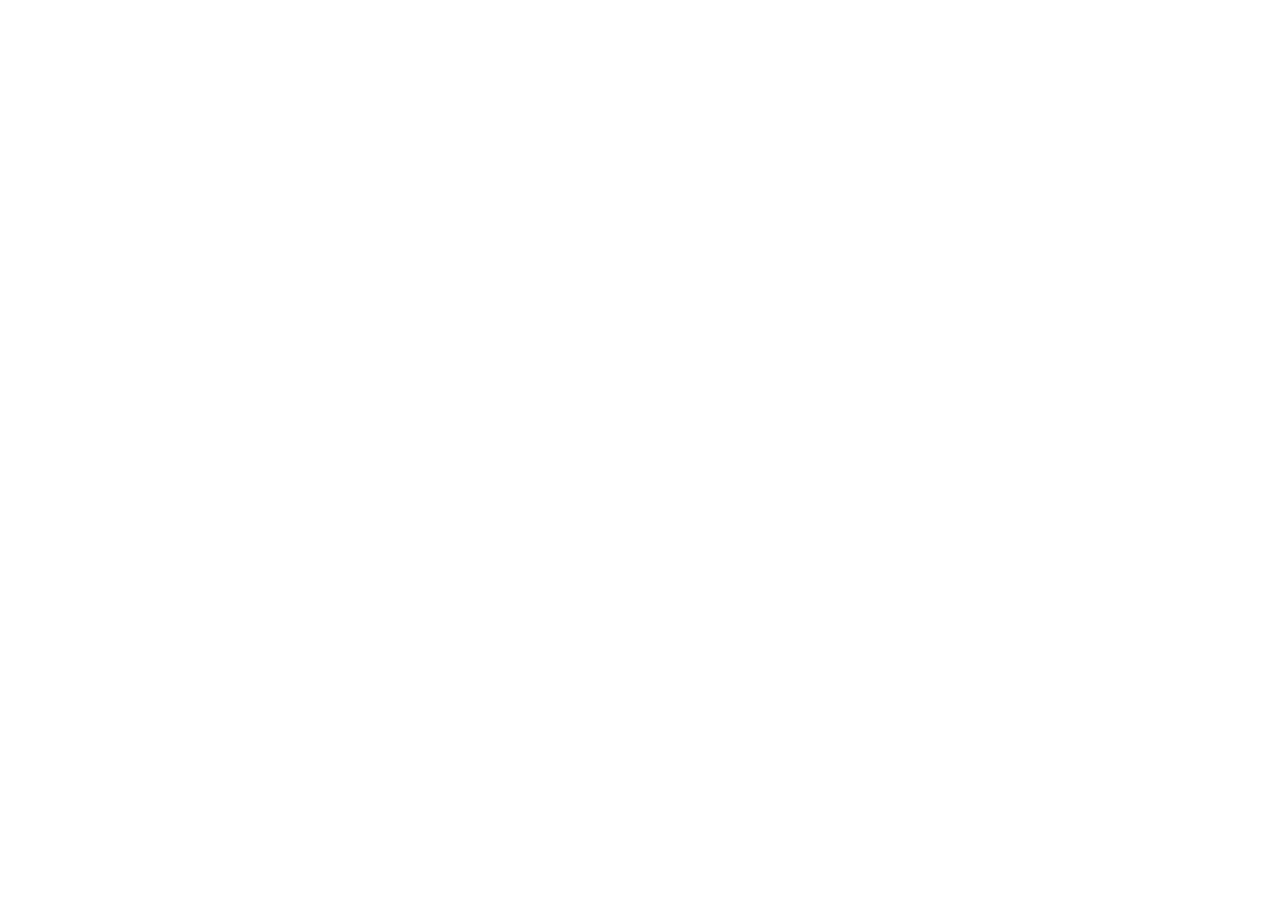
==== commit 5eebc6af: "Boîte à outils déplacée vers son propre dépôt Outil-COA (lien + redirection) Co-Authored-By: Claude " ====
--- a/outils/index.html
+++ b/outils/index.html
@@ -1,382 +1,6 @@
 <!DOCTYPE html>
-<html lang="fr">
-<head>
-<meta charset="utf-8">
-<meta name="viewport" content="width=device-width, initial-scale=1">
+<html lang="fr"><head><meta charset="utf-8"><meta name="viewport" content="width=device-width, initial-scale=1">
 <title>Boîte à outils COA</title>
-<link rel="manifest" href="manifest.json">
-<link rel="apple-touch-icon" href="icon-512.png">
-<link rel="icon" href="icon-512.png">
-<meta name="apple-mobile-web-app-capable" content="yes">
-<meta name="apple-mobile-web-app-title" content="Outils COA">
-<meta name="theme-color" content="#5b3fa8">
-<style>
-:root{--bg:#f4f3f8;--card:#fff;--ink:#1d1b2e;--mute:#6b6880;--line:#e2e0ec;--acc:#5b3fa8;--acc2:#ece6fb;--ok:#1f8a4c;--warn:#b26a00}
-@media (prefers-color-scheme:dark){:root{--bg:#121019;--card:#1c1a27;--ink:#ecebf3;--mute:#9a97ad;--line:#2d2a3d;--acc:#a58cf0;--acc2:#2a2442}}
-*{box-sizing:border-box}
-body{margin:0;font-family:system-ui,-apple-system,"Segoe UI",Roboto,sans-serif;background:var(--bg);color:var(--ink);font-size:15px}
-header{position:sticky;top:0;z-index:5;background:var(--card);border-bottom:1px solid var(--line);padding:10px 14px 0}
-h1{font-size:17px;margin:0 0 8px;display:flex;align-items:center;gap:8px}
-h1 span{font-weight:400;color:var(--mute);font-size:13px}
-#q{width:100%;padding:11px 12px;font-size:16px;border:1px solid var(--line);border-radius:10px;background:var(--bg);color:var(--ink)}
-#q:focus{outline:2px solid var(--acc);border-color:transparent}
-nav{display:flex;gap:4px;overflow-x:auto;padding:8px 0;scrollbar-width:none}
-nav button{flex:none;border:0;background:transparent;color:var(--mute);padding:7px 11px;border-radius:999px;font-size:14px;cursor:pointer;white-space:nowrap}
-nav button.on{background:var(--acc2);color:var(--acc);font-weight:600}
-main{max-width:1000px;margin:0 auto;padding:12px}
-.info{color:var(--mute);font-size:13px;margin:4px 2px 10px}
-table{width:100%;border-collapse:collapse;background:var(--card);border-radius:10px;overflow:hidden;border:1px solid var(--line)}
-th,td{text-align:left;padding:8px 10px;border-bottom:1px solid var(--line);vertical-align:top}
-th{font-size:12px;text-transform:uppercase;letter-spacing:.04em;color:var(--mute);background:var(--bg)}
-tr:last-child td{border-bottom:0}
-td.code{font-family:ui-monospace,Menlo,Consolas,monospace;font-weight:700;white-space:nowrap}
-.tag{display:inline-block;font-size:11px;padding:1px 6px;border-radius:6px;background:var(--acc2);color:var(--acc);margin-left:4px}
-.tag.off{background:transparent;border:1px solid var(--line);color:var(--mute)}
-.sub{color:var(--mute);font-size:13px}
-h2{font-size:14px;margin:18px 2px 8px;color:var(--acc);text-transform:uppercase;letter-spacing:.05em}
-.card{background:var(--card);border:1px solid var(--line);border-radius:10px;padding:14px;margin-bottom:12px}
-.btn{border:1px solid var(--line);background:var(--card);color:var(--ink);padding:7px 12px;border-radius:8px;cursor:pointer;font-size:14px}
-.btn.p{background:var(--acc);color:#fff;border-color:var(--acc)}
-input.e{width:100%;border:1px solid transparent;background:transparent;color:var(--ink);padding:4px;font:inherit;border-radius:6px}
-input.e:focus{border-color:var(--acc);background:var(--bg);outline:0}
-textarea{width:100%;min-height:90px;font-family:ui-monospace,monospace;font-size:12px;background:var(--bg);color:var(--ink);border:1px solid var(--line);border-radius:8px;padding:8px}
-.hide{display:none}
-mark{background:#ffe58a;color:#000;border-radius:2px}
-@media (max-width:640px){.hm{display:none}th,td{padding:7px 8px}}
-#set.hide{display:none!important}
-</style>
-</head>
-<body>
-<header>
-  <h1>Boîte à outils COA <span>MRS · LFML</span><a class="btn" href="../" style="margin-left:auto;padding:4px 10px;text-decoration:none;font-size:13px">Planning</a><button id="gear" class="btn" style="padding:4px 8px;display:flex" title="Réglages" aria-label="Réglages"><svg viewBox="0 0 24 24" width="18" height="18" fill="none" stroke="currentColor" stroke-width="1.8" stroke-linecap="round" stroke-linejoin="round" aria-hidden="true"><circle cx="12" cy="12" r="3"/><path d="M19.4 15a1.7 1.7 0 0 0 .3 1.8l.1.1a2 2 0 1 1-2.8 2.8l-.1-.1a1.7 1.7 0 0 0-1.8-.3 1.7 1.7 0 0 0-1 1.5V21a2 2 0 1 1-4 0v-.1a1.7 1.7 0 0 0-1.1-1.5 1.7 1.7 0 0 0-1.8.3l-.1.1a2 2 0 1 1-2.8-2.8l.1-.1a1.7 1.7 0 0 0 .3-1.8 1.7 1.7 0 0 0-1.5-1H3a2 2 0 1 1 0-4h.1a1.7 1.7 0 0 0 1.5-1.1 1.7 1.7 0 0 0-.3-1.8l-.1-.1a2 2 0 1 1 2.8-2.8l.1.1a1.7 1.7 0 0 0 1.8.3H9a1.7 1.7 0 0 0 1-1.5V3a2 2 0 1 1 4 0v.1a1.7 1.7 0 0 0 1 1.5 1.7 1.7 0 0 0 1.8-.3l.1-.1a2 2 0 1 1 2.8 2.8l-.1.1a1.7 1.7 0 0 0-.3 1.8V9a1.7 1.7 0 0 0 1.5 1H21a2 2 0 1 1 0 4h-.1a1.7 1.7 0 0 0-1.5 1z"/></svg></button></h1>
-  <input id="q" type="search" placeholder="Rechercher : MRS, LFML, Air France, AFR, A320, 93, WCHR…" autocomplete="off" autofocus>
-  <nav id="tabs"></nav>
-</header>
-<main id="out"></main>
-<div id="set" class="hide" style="position:fixed;inset:0;background:rgba(0,0,0,.45);z-index:20;display:flex;align-items:flex-start;justify-content:center;padding:40px 12px">
- <div class="card" style="max-width:420px;width:100%;margin:0">
-  <div style="display:flex;align-items:center"><b style="font-size:16px">Réglages</b><button class="btn" id="setX" style="margin-left:auto">✕</button></div>
-  <h2>Partager l'application</h2>
-  <p class="sub">Fais scanner ce QR code avec l'appareil photo du téléphone.</p>
-  <div style="background:#fff;padding:14px;border-radius:12px;width:min(220px,100%);margin:10px auto"><svg viewBox="0 0 33 33" role="img" aria-label="QR code vers la Boîte à outils COA" shape-rendering="crispEdges" style="display:block;width:100%;height:auto;fill:#000"><path d="M0 0h1v1h-1zM1 0h1v1h-1zM2 0h1v1h-1zM3 0h1v1h-1zM4 0h1v1h-1zM5 0h1v1h-1zM6 0h1v1h-1zM8 0h1v1h-1zM11 0h1v1h-1zM16 0h1v1h-1zM19 0h1v1h-1zM20 0h1v1h-1zM21 0h1v1h-1zM23 0h1v1h-1zM26 0h1v1h-1zM27 0h1v1h-1zM28 0h1v1h-1zM29 0h1v1h-1zM30 0h1v1h-1zM31 0h1v1h-1zM32 0h1v1h-1zM0 1h1v1h-1zM6 1h1v1h-1zM8 1h1v1h-1zM9 1h1v1h-1zM10 1h1v1h-1zM14 1h1v1h-1zM16 1h1v1h-1zM22 1h1v1h-1zM23 1h1v1h-1zM26 1h1v1h-1zM32 1h1v1h-1zM0 2h1v1h-1zM2 2h1v1h-1zM3 2h1v1h-1zM4 2h1v1h-1zM6 2h1v1h-1zM9 2h1v1h-1zM11 2h1v1h-1zM13 2h1v1h-1zM14 2h1v1h-1zM15 2h1v1h-1zM18 2h1v1h-1zM19 2h1v1h-1zM23 2h1v1h-1zM24 2h1v1h-1zM26 2h1v1h-1zM28 2h1v1h-1zM29 2h1v1h-1zM30 2h1v1h-1zM32 2h1v1h-1zM0 3h1v1h-1zM2 3h1v1h-1zM3 3h1v1h-1zM4 3h1v1h-1zM6 3h1v1h-1zM8 3h1v1h-1zM10 3h1v1h-1zM11 3h1v1h-1zM12 3h1v1h-1zM15 3h1v1h-1zM17 3h1v1h-1zM18 3h1v1h-1zM19 3h1v1h-1zM20 3h1v1h-1zM22 3h1v1h-1zM23 3h1v1h-1zM24 3h1v1h-1zM26 3h1v1h-1zM28 3h1v1h-1zM29 3h1v1h-1zM30 3h1v1h-1zM32 3h1v1h-1zM0 4h1v1h-1zM2 4h1v1h-1zM3 4h1v1h-1zM4 4h1v1h-1zM6 4h1v1h-1zM9 4h1v1h-1zM11 4h1v1h-1zM13 4h1v1h-1zM16 4h1v1h-1zM17 4h1v1h-1zM19 4h1v1h-1zM21 4h1v1h-1zM22 4h1v1h-1zM24 4h1v1h-1zM26 4h1v1h-1zM28 4h1v1h-1zM29 4h1v1h-1zM30 4h1v1h-1zM32 4h1v1h-1zM0 5h1v1h-1zM6 5h1v1h-1zM10 5h1v1h-1zM13 5h1v1h-1zM15 5h1v1h-1zM16 5h1v1h-1zM19 5h1v1h-1zM22 5h1v1h-1zM26 5h1v1h-1zM32 5h1v1h-1zM0 6h1v1h-1zM1 6h1v1h-1zM2 6h1v1h-1zM3 6h1v1h-1zM4 6h1v1h-1zM5 6h1v1h-1zM6 6h1v1h-1zM8 6h1v1h-1zM10 6h1v1h-1zM12 6h1v1h-1zM14 6h1v1h-1zM16 6h1v1h-1zM18 6h1v1h-1zM20 6h1v1h-1zM22 6h1v1h-1zM24 6h1v1h-1zM26 6h1v1h-1zM27 6h1v1h-1zM28 6h1v1h-1zM29 6h1v1h-1zM30 6h1v1h-1zM31 6h1v1h-1zM32 6h1v1h-1zM8 7h1v1h-1zM9 7h1v1h-1zM10 7h1v1h-1zM11 7h1v1h-1zM12 7h1v1h-1zM15 7h1v1h-1zM16 7h1v1h-1zM17 7h1v1h-1zM22 7h1v1h-1zM0 8h1v1h-1zM2 8h1v1h-1zM3 8h1v1h-1zM5 8h1v1h-1zM6 8h1v1h-1zM7 8h1v1h-1zM9 8h1v1h-1zM10 8h1v1h-1zM11 8h1v1h-1zM14 8h1v1h-1zM15 8h1v1h-1zM16 8h1v1h-1zM17 8h1v1h-1zM18 8h1v1h-1zM21 8h1v1h-1zM26 8h1v1h-1zM29 8h1v1h-1zM31 8h1v1h-1zM32 8h1v1h-1zM2 9h1v1h-1zM4 9h1v1h-1zM9 9h1v1h-1zM12 9h1v1h-1zM13 9h1v1h-1zM14 9h1v1h-1zM16 9h1v1h-1zM17 9h1v1h-1zM18 9h1v1h-1zM19 9h1v1h-1zM20 9h1v1h-1zM21 9h1v1h-1zM23 9h1v1h-1zM26 9h1v1h-1zM27 9h1v1h-1zM29 9h1v1h-1zM30 9h1v1h-1zM32 9h1v1h-1zM0 10h1v1h-1zM3 10h1v1h-1zM4 10h1v1h-1zM5 10h1v1h-1zM6 10h1v1h-1zM7 10h1v1h-1zM10 10h1v1h-1zM11 10h1v1h-1zM12 10h1v1h-1zM13 10h1v1h-1zM18 10h1v1h-1zM21 10h1v1h-1zM23 10h1v1h-1zM27 10h1v1h-1zM28 10h1v1h-1zM29 10h1v1h-1zM31 10h1v1h-1zM32 10h1v1h-1zM0 11h1v1h-1zM1 11h1v1h-1zM4 11h1v1h-1zM7 11h1v1h-1zM8 11h1v1h-1zM12 11h1v1h-1zM15 11h1v1h-1zM18 11h1v1h-1zM19 11h1v1h-1zM20 11h1v1h-1zM23 11h1v1h-1zM24 11h1v1h-1zM25 11h1v1h-1zM27 11h1v1h-1zM29 11h1v1h-1zM0 12h1v1h-1zM2 12h1v1h-1zM3 12h1v1h-1zM4 12h1v1h-1zM5 12h1v1h-1zM6 12h1v1h-1zM7 12h1v1h-1zM10 12h1v1h-1zM12 12h1v1h-1zM14 12h1v1h-1zM16 12h1v1h-1zM18 12h1v1h-1zM23 12h1v1h-1zM25 12h1v1h-1zM27 12h1v1h-1zM28 12h1v1h-1zM29 12h1v1h-1zM31 12h1v1h-1zM0 13h1v1h-1zM2 13h1v1h-1zM3 13h1v1h-1zM4 13h1v1h-1zM7 13h1v1h-1zM10 13h1v1h-1zM13 13h1v1h-1zM14 13h1v1h-1zM17 13h1v1h-1zM19 13h1v1h-1zM21 13h1v1h-1zM24 13h1v1h-1zM27 13h1v1h-1zM29 13h1v1h-1zM31 13h1v1h-1zM1 14h1v1h-1zM5 14h1v1h-1zM6 14h1v1h-1zM10 14h1v1h-1zM11 14h1v1h-1zM18 14h1v1h-1zM19 14h1v1h-1zM20 14h1v1h-1zM21 14h1v1h-1zM24 14h1v1h-1zM26 14h1v1h-1zM27 14h1v1h-1zM30 14h1v1h-1zM1 15h1v1h-1zM5 15h1v1h-1zM7 15h1v1h-1zM10 15h1v1h-1zM11 15h1v1h-1zM13 15h1v1h-1zM15 15h1v1h-1zM21 15h1v1h-1zM24 15h1v1h-1zM25 15h1v1h-1zM26 15h1v1h-1zM28 15h1v1h-1zM30 15h1v1h-1zM3 16h1v1h-1zM5 16h1v1h-1zM6 16h1v1h-1zM9 16h1v1h-1zM11 16h1v1h-1zM12 16h1v1h-1zM14 16h1v1h-1zM19 16h1v1h-1zM21 16h1v1h-1zM22 16h1v1h-1zM25 16h1v1h-1zM26 16h1v1h-1zM28 16h1v1h-1zM29 16h1v1h-1zM30 16h1v1h-1zM0 17h1v1h-1zM1 17h1v1h-1zM2 17h1v1h-1zM4 17h1v1h-1zM5 17h1v1h-1zM8 17h1v1h-1zM9 17h1v1h-1zM11 17h1v1h-1zM13 17h1v1h-1zM15 17h1v1h-1zM16 17h1v1h-1zM20 17h1v1h-1zM21 17h1v1h-1zM22 17h1v1h-1zM23 17h1v1h-1zM24 17h1v1h-1zM26 17h1v1h-1zM28 17h1v1h-1zM29 17h1v1h-1zM32 17h1v1h-1zM0 18h1v1h-1zM1 18h1v1h-1zM3 18h1v1h-1zM4 18h1v1h-1zM5 18h1v1h-1zM6 18h1v1h-1zM9 18h1v1h-1zM10 18h1v1h-1zM15 18h1v1h-1zM16 18h1v1h-1zM18 18h1v1h-1zM20 18h1v1h-1zM22 18h1v1h-1zM25 18h1v1h-1zM26 18h1v1h-1zM27 18h1v1h-1zM28 18h1v1h-1zM30 18h1v1h-1zM31 18h1v1h-1zM5 19h1v1h-1zM7 19h1v1h-1zM10 19h1v1h-1zM11 19h1v1h-1zM13 19h1v1h-1zM17 19h1v1h-1zM20 19h1v1h-1zM22 19h1v1h-1zM23 19h1v1h-1zM25 19h1v1h-1zM28 19h1v1h-1zM32 19h1v1h-1zM0 20h1v1h-1zM2 20h1v1h-1zM4 20h1v1h-1zM6 20h1v1h-1zM7 20h1v1h-1zM8 20h1v1h-1zM12 20h1v1h-1zM14 20h1v1h-1zM16 20h1v1h-1zM19 20h1v1h-1zM21 20h1v1h-1zM29 20h1v1h-1zM30 20h1v1h-1zM31 20h1v1h-1zM32 20h1v1h-1zM0 21h1v1h-1zM1 21h1v1h-1zM2 21h1v1h-1zM3 21h1v1h-1zM5 21h1v1h-1zM8 21h1v1h-1zM10 21h1v1h-1zM11 21h1v1h-1zM15 21h1v1h-1zM16 21h1v1h-1zM17 21h1v1h-1zM18 21h1v1h-1zM19 21h1v1h-1zM20 21h1v1h-1zM21 21h1v1h-1zM23 21h1v1h-1zM25 21h1v1h-1zM26 21h1v1h-1zM27 21h1v1h-1zM29 21h1v1h-1zM32 21h1v1h-1zM2 22h1v1h-1zM3 22h1v1h-1zM4 22h1v1h-1zM6 22h1v1h-1zM7 22h1v1h-1zM8 22h1v1h-1zM9 22h1v1h-1zM10 22h1v1h-1zM11 22h1v1h-1zM13 22h1v1h-1zM14 22h1v1h-1zM15 22h1v1h-1zM17 22h1v1h-1zM18 22h1v1h-1zM20 22h1v1h-1zM21 22h1v1h-1zM22 22h1v1h-1zM23 22h1v1h-1zM24 22h1v1h-1zM26 22h1v1h-1zM27 22h1v1h-1zM28 22h1v1h-1zM29 22h1v1h-1zM30 22h1v1h-1zM31 22h1v1h-1zM32 22h1v1h-1zM1 23h1v1h-1zM2 23h1v1h-1zM4 23h1v1h-1zM5 23h1v1h-1zM9 23h1v1h-1zM13 23h1v1h-1zM15 23h1v1h-1zM18 23h1v1h-1zM19 23h1v1h-1zM20 23h1v1h-1zM25 23h1v1h-1zM27 23h1v1h-1zM29 23h1v1h-1zM31 23h1v1h-1zM32 23h1v1h-1zM0 24h1v1h-1zM4 24h1v1h-1zM5 24h1v1h-1zM6 24h1v1h-1zM11 24h1v1h-1zM13 24h1v1h-1zM14 24h1v1h-1zM17 24h1v1h-1zM20 24h1v1h-1zM24 24h1v1h-1zM25 24h1v1h-1zM26 24h1v1h-1zM27 24h1v1h-1zM28 24h1v1h-1zM31 24h1v1h-1zM8 25h1v1h-1zM9 25h1v1h-1zM10 25h1v1h-1zM12 25h1v1h-1zM13 25h1v1h-1zM15 25h1v1h-1zM16 25h1v1h-1zM19 25h1v1h-1zM21 25h1v1h-1zM23 25h1v1h-1zM24 25h1v1h-1zM28 25h1v1h-1zM29 25h1v1h-1zM0 26h1v1h-1zM1 26h1v1h-1zM2 26h1v1h-1zM3 26h1v1h-1zM4 26h1v1h-1zM5 26h1v1h-1zM6 26h1v1h-1zM8 26h1v1h-1zM12 26h1v1h-1zM14 26h1v1h-1zM17 26h1v1h-1zM18 26h1v1h-1zM19 26h1v1h-1zM20 26h1v1h-1zM21 26h1v1h-1zM23 26h1v1h-1zM24 26h1v1h-1zM26 26h1v1h-1zM28 26h1v1h-1zM0 27h1v1h-1zM6 27h1v1h-1zM8 27h1v1h-1zM9 27h1v1h-1zM10 27h1v1h-1zM12 27h1v1h-1zM14 27h1v1h-1zM16 27h1v1h-1zM17 27h1v1h-1zM18 27h1v1h-1zM20 27h1v1h-1zM21 27h1v1h-1zM22 27h1v1h-1zM23 27h1v1h-1zM24 27h1v1h-1zM28 27h1v1h-1zM29 27h1v1h-1zM30 27h1v1h-1zM0 28h1v1h-1zM2 28h1v1h-1zM3 28h1v1h-1zM4 28h1v1h-1zM6 28h1v1h-1zM9 28h1v1h-1zM10 28h1v1h-1zM11 28h1v1h-1zM13 28h1v1h-1zM15 28h1v1h-1zM16 28h1v1h-1zM17 28h1v1h-1zM18 28h1v1h-1zM21 28h1v1h-1zM22 28h1v1h-1zM23 28h1v1h-1zM24 28h1v1h-1zM25 28h1v1h-1zM26 28h1v1h-1zM27 28h1v1h-1zM28 28h1v1h-1zM30 28h1v1h-1zM31 28h1v1h-1zM32 28h1v1h-1zM0 29h1v1h-1zM2 29h1v1h-1zM3 29h1v1h-1zM4 29h1v1h-1zM6 29h1v1h-1zM8 29h1v1h-1zM9 29h1v1h-1zM10 29h1v1h-1zM12 29h1v1h-1zM14 29h1v1h-1zM16 29h1v1h-1zM20 29h1v1h-1zM21 29h1v1h-1zM27 29h1v1h-1zM30 29h1v1h-1zM32 29h1v1h-1zM0 30h1v1h-1zM2 30h1v1h-1zM3 30h1v1h-1zM4 30h1v1h-1zM6 30h1v1h-1zM8 30h1v1h-1zM10 30h1v1h-1zM15 30h1v1h-1zM16 30h1v1h-1zM17 30h1v1h-1zM18 30h1v1h-1zM20 30h1v1h-1zM21 30h1v1h-1zM22 30h1v1h-1zM23 30h1v1h-1zM26 30h1v1h-1zM27 30h1v1h-1zM29 30h1v1h-1zM30 30h1v1h-1zM0 31h1v1h-1zM6 31h1v1h-1zM10 31h1v1h-1zM12 31h1v1h-1zM14 31h1v1h-1zM17 31h1v1h-1zM18 31h1v1h-1zM22 31h1v1h-1zM23 31h1v1h-1zM24 31h1v1h-1zM26 31h1v1h-1zM27 31h1v1h-1zM28 31h1v1h-1zM32 31h1v1h-1zM0 32h1v1h-1zM1 32h1v1h-1zM2 32h1v1h-1zM3 32h1v1h-1zM4 32h1v1h-1zM5 32h1v1h-1zM6 32h1v1h-1zM8 32h1v1h-1zM9 32h1v1h-1zM10 32h1v1h-1zM11 32h1v1h-1zM13 32h1v1h-1zM14 32h1v1h-1zM16 32h1v1h-1zM17 32h1v1h-1zM18 32h1v1h-1zM19 32h1v1h-1zM21 32h1v1h-1zM23 32h1v1h-1zM25 32h1v1h-1zM26 32h1v1h-1zM28 32h1v1h-1zM30 32h1v1h-1z"/></svg></div>
-  <p style="text-align:center;font-weight:600;overflow-wrap:anywhere;margin:0 0 10px">planning-equipe-coa.github.io/horaires/outils</p>
-  <p style="text-align:center"><button class="btn p" id="shareCopy">Envoyer le lien</button></p>
-  <p class="sub"><strong>L'avoir comme une appli :</strong> sur iPhone, bouton Partager → « Sur l'écran d'accueil » ; sur Android, menu ⋮ → « Ajouter à l'écran d'accueil ». Elle fonctionne ensuite hors connexion.</p>
-  <h2>Sauvegarde des contacts</h2>
-  <p class="sub">Les contacts restent dans ce navigateur. Utilise l'onglet Contacts MRS → « Copier (sauvegarde) » pour les transférer.</p>
- </div>
-</div>
-
-<script>
-/* ---------- Données intégrées ---------- */
-const DELAY=[
-["Compagnie interne","01–05","Codes réservés à l'usage interne de la compagnie"],
-["Compagnie interne","06","OA – Pas de porte/poste disponible du fait de l'activité propre de la compagnie"],
-["Compagnie interne","09","SG – Temps d'escale programmé inférieur au minimum déclaré"],
-["Passagers & bagages","11","PD – Enregistrement tardif, acceptation après l'heure limite"],
-["Passagers & bagages","12","PL – Enregistrement tardif, encombrement de la zone d'enregistrement"],
-["Passagers & bagages","13","PE – Erreur d'enregistrement passager ou bagage"],
-["Passagers & bagages","14","PO – Surréservation, erreurs de réservation"],
-["Passagers & bagages","15","PH – Embarquement : écarts, appels, passager enregistré manquant"],
-["Passagers & bagages","16","PS – Commercial / confort passager : VIP, presse, repas au sol, objets personnels oubliés"],
-["Passagers & bagages","17","PC – Commande catering tardive ou erronée"],
-["Passagers & bagages","18","PB – Traitement des bagages, tri, etc."],
-["Passagers & bagages","19","PW – Embarquement/débarquement des PMR (personnes à mobilité réduite)"],
-["Cargo & poste","21","CD – Documentation cargo, erreurs"],
-["Cargo & poste","22","CP – Mise en place tardive du cargo"],
-["Cargo & poste","23","CC – Acceptation tardive du cargo"],
-["Cargo & poste","24","CI – Emballage inadéquat"],
-["Cargo & poste","25","CO – Surréservation cargo, erreurs de réservation"],
-["Cargo & poste","26","CU – Préparation tardive en entrepôt"],
-["Cargo & poste","27","CE – Poste : documentation, emballage"],
-["Cargo & poste","28","CL – Poste : mise en place tardive"],
-["Cargo & poste","29","CA – Poste : acceptation tardive"],
-["Assistance avion & rampe","31","GD – Documents avion tardifs/erronés : devis de masse et centrage, déclaration générale, manifeste"],
-["Assistance avion & rampe","32","GL – Chargement/déchargement : encombrants, charge spéciale, manque de personnel de piste"],
-["Assistance avion & rampe","33","GE – Matériel de chargement : manque, panne, manque de personnel"],
-["Assistance avion & rampe","34","GS – Matériel de servitude (ex. escabeaux) : manque, panne, manque de personnel"],
-["Assistance avion & rampe","35","GC – Nettoyage avion"],
-["Assistance avion & rampe","36","GF – Avitaillement/désavitaillement, pétrolier"],
-["Assistance avion & rampe","37","GB – Catering : livraison ou chargement tardif"],
-["Assistance avion & rampe","38","GU – ULD : manque ou état"],
-["Assistance avion & rampe","39","GT – Matériel technique (ex. tracteur de repoussage) : manque, panne, manque de personnel"],
-["Technique","41","TD – Défaut avion"],
-["Technique","42","TM – Maintenance programmée, remise en service tardive"],
-["Technique","43","TN – Maintenance non programmée, visites spéciales, travaux supplémentaires"],
-["Technique","44","TS – Pièces et matériel de maintenance"],
-["Technique","45","TA – Pièces AOG à transporter vers une autre escale"],
-["Technique","46","TC – Changement d'avion pour raison technique"],
-["Technique","47","TL – Avion de réserve : absence d'avion de réserve prévu (technique)"],
-["Technique","48","TV – Ajustement programmé de la configuration/version cabine"],
-["Dommages avion","51","DF – Dommage en vol : impact d'oiseau, foudre, turbulence, atterrissage dur, collision au roulage"],
-["Dommages avion","52","DG – Dommage au sol : collision (hors roulage), chargement, contamination, tractage, météo extrême"],
-["Systèmes informatiques","55","ED – Contrôle départ (DCS)"],
-["Systèmes informatiques","56","EC – Préparation/documentation cargo"],
-["Systèmes informatiques","57","EF – Plans de vol"],
-["Systèmes informatiques","58","EO – Autres systèmes automatisés"],
-["Opérations & équipages","61","FP – Plan de vol : achèvement tardif ou modification, documentation de vol"],
-["Opérations & équipages","62","FF – Exigences opérationnelles : carburant, modification de charge"],
-["Opérations & équipages","63","FT – Embarquement tardif PNT ou procédures de départ (hors correspondance et réserve)"],
-["Opérations & équipages","64","FS – Manque de PNT : maladie, attente réserve, limitations de temps de vol, visas…"],
-["Opérations & équipages","65","FR – Demande particulière PNT hors exigences opérationnelles"],
-["Opérations & équipages","66","FL – Embarquement tardif PNC ou procédures de départ"],
-["Opérations & équipages","67","FC – Manque de PNC : maladie, attente réserve, limitations…"],
-["Opérations & équipages","68","FA – Erreur ou demande particulière PNC"],
-["Opérations & équipages","69","FB – Demande du commandant : contrôle de sûreté extraordinaire"],
-["Météo","71","WO – Météo à l'escale de départ"],
-["Météo","72","WT – Météo à destination"],
-["Météo","73","WR – Météo en route ou au dégagement"],
-["Météo","75","WI – Dégivrage/antigivrage avion (hors panne de matériel)"],
-["Météo","76","WS – Déneigement / dégagement glace, eau, sable de l'aéroport"],
-["Météo","77","WG – Assistance au sol gênée par les conditions météo"],
-["ATFM / Aéroport / Autorités","81","AT – ATFM : capacité/demande ATC en route"],
-["ATFM / Aéroport / Autorités","82","AX – ATFM : personnel/équipement ATC en route, grève, exercice militaire"],
-["ATFM / Aéroport / Autorités","83","AE – ATFM : restriction à l'aéroport de destination"],
-["ATFM / Aéroport / Autorités","84","AW – ATFM : météo à destination"],
-["ATFM / Aéroport / Autorités","85","AS – Sûreté obligatoire"],
-["ATFM / Aéroport / Autorités","86","AG – Immigration, douane, santé"],
-["ATFM / Aéroport / Autorités","87","AF – Installations aéroport : postes de stationnement, encombrement rampe, éclairage, portes"],
-["ATFM / Aéroport / Autorités","88","AD – Restrictions à destination : piste fermée, grève, couvre-feu, vols spéciaux"],
-["ATFM / Aéroport / Autorités","89","AM – Restrictions au départ (avec ou sans ATFM) : ATS, mise en route/repoussage, piste fermée"],
-["Réactionnaires & divers","91","RL – Correspondance : attente de charge d'un autre vol"],
-["Réactionnaires & divers","92","RT – Erreur d'enregistrement de bout en bout (passager/bagage)"],
-["Réactionnaires & divers","93","RA – Rotation avion : arrivée tardive du vol précédent"],
-["Réactionnaires & divers","94","RS – Rotation PNC"],
-["Réactionnaires & divers","95","RC – Rotation équipage : attente équipage d'un autre vol"],
-["Réactionnaires & divers","96","RO – Contrôle opérations : reroutage, déroutement, regroupement, changement d'avion non technique"],
-["Réactionnaires & divers","97","MI – Grève interne à la compagnie"],
-["Réactionnaires & divers","98","MO – Grève externe à la compagnie (hors ATS)"],
-["Réactionnaires & divers","99","MX – Autre raison non couverte par les codes ci-dessus"]];
-
-const NATO=[["A","Alfa"],["B","Bravo"],["C","Charlie"],["D","Delta"],["E","Echo"],["F","Foxtrot"],["G","Golf"],["H","Hotel"],["I","India"],["J","Juliett"],["K","Kilo"],["L","Lima"],["M","Mike"],["N","November"],["O","Oscar"],["P","Papa"],["Q","Quebec"],["R","Romeo"],["S","Sierra"],["T","Tango"],["U","Uniform"],["V","Victor"],["W","Whiskey"],["X","X-ray"],["Y","Yankee"],["Z","Zulu"],["0","Zero"],["1","One (Wun)"],["2","Two (Too)"],["3","Three (Tree)"],["4","Four (Fow-er)"],["5","Five (Fife)"],["6","Six"],["7","Seven"],["8","Eight (Ait)"],["9","Nine (Niner)"]];
-
-const ABBR=[
-["Horaires & A-CDM","SOBT / SIBT","Heure programmée de départ (calage) / d'arrivée au poste"],
-["Horaires & A-CDM","EOBT","Heure estimée de départ du poste (plan de vol)"],
-["Horaires & A-CDM","TOBT","Heure cible de fin d'escale, avion prêt (donnée par la compagnie/assistant)"],
-["Horaires & A-CDM","TSAT","Heure cible d'approbation de mise en route (donnée par l'ATC)"],
-["Horaires & A-CDM","CTOT","Créneau de décollage calculé (slot Eurocontrol)"],
-["Horaires & A-CDM","AOBT / AIBT","Heure réelle de départ du poste / d'arrivée au poste (calage)"],
-["Horaires & A-CDM","ALDT / ATOT","Heure réelle d'atterrissage / de décollage"],
-["Horaires & A-CDM","ETA / ETD","Heure estimée d'arrivée / de départ"],
-["Horaires & A-CDM","ATA / ATD","Heure réelle d'arrivée / de départ"],
-["Horaires & A-CDM","EXOT / EXIT","Temps de roulage estimé au départ / à l'arrivée"],
-["Horaires & A-CDM","MCT","Temps minimum de correspondance"],
-["Horaires & A-CDM","A-CDM","Airport Collaborative Decision Making : partage des heures entre aéroport, compagnies, assistants et ATC"],
-["Messages & documents","MVT","Message mouvement (AD départ, AA arrivée, EA/ED estimées, NI prochaine info)"],
-["Messages & documents","LDM","Message de charge (load message)"],
-["Messages & documents","CPM","Message de répartition des conteneurs/palettes (container pallet message)"],
-["Messages & documents","UCM","Message de contrôle des ULD"],
-["Messages & documents","PSM / PTM","Messages services passagers / transfert passagers"],
-["Messages & documents","PNL / ADL","Liste nominative passagers / liste d'ajouts et suppressions"],
-["Messages & documents","LIR","Instructions de chargement (loading instruction report)"],
-["Messages & documents","NOTOC","Notification au commandant des marchandises dangereuses et spéciales"],
-["Messages & documents","LMC","Changement de dernière minute sur le devis de masse"],
-["Messages & documents","DG / DGR","Marchandises dangereuses / réglementation des marchandises dangereuses"],
-["Masses","DOW / DOI","Masse de base opérationnelle / indice de base opérationnel (centrage)"],
-["Masses","ZFW / MZFW","Masse sans carburant / masse maximale sans carburant"],
-["Masses","TOW / MTOW","Masse au décollage / masse maximale au décollage"],
-["Masses","LW / MLW","Masse à l'atterrissage / masse maximale à l'atterrissage"],
-["Masses","MAC","Corde aérodynamique moyenne (référence du centrage, en %)"],
-["Rampe & matériel","GPU","Groupe de parc électrique (alimentation au sol 400 Hz)"],
-["Rampe & matériel","ASU / ACU","Groupe de démarrage pneumatique / groupe de climatisation au sol"],
-["Rampe & matériel","PCA / PCZ","Air préconditionné fourni par la passerelle"],
-["Rampe & matériel","APU","Groupe auxiliaire de puissance de l'avion"],
-["Rampe & matériel","ULD","Unité de chargement (conteneur ou palette)"],
-["Rampe & matériel","AKE / AKH","Conteneurs LD3 / LD3-45 (soute basse, AKH pour A320)"],
-["Rampe & matériel","PMC / PAG","Palettes 96×125 / 88×125 pouces"],
-["Rampe & matériel","FOD","Débris/objets étrangers sur l'aire de mouvement"],
-["Rampe & matériel","VDGS","Système de guidage visuel à l'accostage (poste avion)"],
-["Rampe & matériel","Push-back","Repoussage de l'avion par tracteur"],
-["PMR & services","WCHR","Fauteuil roulant jusqu'à l'avion, peut monter les marches et se déplacer en cabine"],
-["PMR & services","WCHS","Ne peut pas monter les marches, peut se déplacer en cabine"],
-["PMR & services","WCHC","Totalement immobile, besoin d'aide jusqu'au siège"],
-["PMR & services","WCHP","Paraplégique, autonome en dehors de la mobilité"],
-["PMR & services","BLND / DEAF","Passager aveugle ou malvoyant / sourd ou malentendant"],
-["PMR & services","DPNA","Handicap intellectuel ou de développement nécessitant assistance"],
-["PMR & services","MEDA","Cas médical (accord médical)"],
-["PMR & services","STCR","Passager sur civière"],
-["PMR & services","MAAS","Assistance requise (meet and assist)"],
-["PMR & services","UMNR","Mineur non accompagné"],
-["PMR & services","DEPA / DEPU","Expulsé accompagné / non accompagné"],
-["PMR & services","INAD","Passager non admissible"],
-["PMR & services","AVIH / PETC","Animal en soute / animal en cabine"],
-["Météo & info aéro","METAR","Observation météo d'aérodrome (régulière)"],
-["Météo & info aéro","SPECI","Observation météo spéciale (changement significatif)"],
-["Météo & info aéro","TAF","Prévision météo d'aérodrome"],
-["Météo & info aéro","CAVOK","Visibilité ≥ 10 km, pas de nuage significatif, pas de phénomène"],
-["Météo & info aéro","NOSIG","Pas de changement significatif prévu"],
-["Météo & info aéro","TEMPO / BECMG","Variations temporaires / évolution durable"],
-["Météo & info aéro","FG / BR / TS / RA / SN","Brouillard / brume / orage / pluie / neige"],
-["Météo & info aéro","CB / TCU","Cumulonimbus / cumulus bourgeonnant"],
-["Météo & info aéro","FEW / SCT / BKN / OVC","Nébulosité 1–2 / 3–4 / 5–7 / 8 octas"],
-["Météo & info aéro","NOTAM","Avis aux navigants (information aéronautique temporaire)"],
-["Météo & info aéro","ATIS","Diffusion automatique des informations de l'aérodrome"],
-["Météo & info aéro","QNH / QFE","Calage altimétrique niveau mer / niveau terrain"],
-["Urgences","7500","Transpondeur : intervention illicite"],
-["Urgences","7600","Transpondeur : panne radio"],
-["Urgences","7700","Transpondeur : détresse/urgence"],
-["Urgences","MAYDAY / PAN PAN","Message de détresse / message d'urgence"],
-["Urgences","AOG","Avion immobilisé au sol (aircraft on ground)"],
-["Divers","ETOPS","Exploitation biréacteur longue distance"],
-["Divers","Schengen / Non-Schengen","Détermine la zone d'embarquement/débarquement et les contrôles"],
-["Divers","PAX / INF / CHD","Passager / bébé (−2 ans) / enfant (2–11 ans)"],
-["Divers","NOSH / GOSH","Passager absent à l'embarquement / passager présent sans réservation"],
-["Divers","OFFL","Débarqué (passager ou bagage retiré)"]];
-
-/* Types courants : code OACI → [lettre de code OACI (envergure), catégorie de turbulence de sillage, envergure m] — valeurs indicatives */
-const ACX={A318:["C","M",34.1],A319:["C","M",35.8],A320:["C","M",35.8],A321:["C","M",35.8],A19N:["C","M",35.8],A20N:["C","M",35.8],A21N:["C","M",35.8],BCS1:["C","M",35.1],BCS3:["C","M",35.1],AT72:["C","M",27.1],AT76:["C","M",27.1],AT45:["C","M",24.6],DH8D:["C","M",28.4],E190:["C","M",28.7],E195:["C","M",28.7],E290:["C","M",33.7],E295:["C","M",35.1],CRJ9:["C","M",24.9],CRJX:["C","M",26.2],B737:["C","M",34.3],B738:["C","M",35.8],B739:["C","M",35.8],B38M:["C","M",35.9],B39M:["C","M",35.9],B752:["D","M",38.1],B763:["D","H",47.6],A332:["E","H",60.3],A333:["E","H",60.3],A339:["E","H",64.0],B788:["E","H",60.1],B789:["E","H",60.1],B77W:["E","H",64.8],A359:["E","H",64.8],A388:["F","J",79.8],B748:["F","H",68.4]};
-
-const HANDLERS=["Aviapartner","Alyzia","Air France Handling","Onet","WFS","Jetex","GH Team","France Handling","Marignane Assistance"];
-
-/* ---------- État ---------- */
-let AP=[],AL=[],PL=[],loaded=false;
-const TABS=[["mua","MUA"],["all","Tout"],["ap","Aéroports"],["al","Compagnies"],["pl","Avions"],["dl","Codes retard"],["ab","Abréviations"],["nato","Alphabet"],["ct","Contacts MRS"]];
-let tab="all";let STRICT=false;
-const $=s=>document.querySelector(s);
-const esc=s=>String(s??"").replace(/[&<>"]/g,c=>({"&":"&amp;","<":"&lt;",">":"&gt;",'"':"&quot;"}[c]));
-const norm=s=>String(s??"").normalize("NFD").replace(/[̀-ͯ]/g,"").toLowerCase();
-function hl(text,q){const t=esc(text);if(!q)return t;const n=norm(text);const i=n.indexOf(q);if(i<0)return t;const raw=String(text);return esc(raw.slice(0,i))+"<mark>"+esc(raw.slice(i,i+q.length))+"</mark>"+esc(raw.slice(i+q.length));}
-function store(k,v){try{if(v===undefined)return localStorage.getItem(k);localStorage.setItem(k,v)}catch(e){return null}}
-
-$("#tabs").innerHTML=TABS.map(([k,l])=>`<button data-k="${k}">${l}</button>`).join("");
-$("#tabs").onclick=e=>{const k=e.target.dataset.k;if(k){tab=k;location.hash=k;render()}};
-$("#q").oninput=()=>render();
-window.addEventListener("hashchange",()=>{const h=location.hash.slice(1);if(TABS.some(t=>t[0]===h)){tab=h;render()}});
-{const h=location.hash.slice(1);if(TABS.some(t=>t[0]===h))tab=h;}
-
-Promise.all(["airports.json","airlines.json","aircraft.json"].map(f=>fetch(f).then(r=>r.json())))
- .then(([a,b,c])=>{AP=a;AL=b;PL=c;loaded=true;render()})
- .catch(()=>{loaded="err";render()});
-
-/* ---------- Recherche ---------- */
-function score(codes,texts,q,Q){
-  for(const c of codes){if(c&&c.toUpperCase()===Q)return 3}
-  for(const c of codes){if(c&&c.toUpperCase().startsWith(Q))return 2}
-  for(const t of texts){if(t&&norm(t).includes(q))return 1}
-  return 0;
-}
-function search(list,codesF,textsF,q,limit){
-  const Q=q.toUpperCase();const res=[];
-  for(const r of list){const s=score(codesF(r),textsF(r),q,Q);if(s)res.push([s,r])}
-  res.sort((a,b)=>b[0]-a[0]);
-  const best=res.length?res[0][0]:0;
-  const kept=STRICT&&best>=2?res.filter(x=>x[0]>=2):res;
-  return {total:kept.length,best,rows:kept.slice(0,limit).map(x=>x[1])};
-}
-
-/* ---------- Rendus ---------- */
-function more(n,shown){return n>shown?`<div class="info">${shown} affichés sur ${n} — précise ta recherche.</div>`:""}
-function apTable(q,limit){
-  if(!q)return `<div class="info">Tape un code IATA (MRS), OACI (LFML), une ville ou un pays. ${AP.length.toLocaleString("fr")} aéroports.</div>`;
-  const {total,rows}=search(AP,r=>[r[0],r[1]],r=>[r[2],r[3],r[4]],q,limit);
-  if(!total)return `<div class="info">Aucun aéroport.</div>`;
-  const T={L:"Grand",M:"Moyen",S:"Petit"};
-  return `<table><tr><th>IATA</th><th>OACI</th><th>Aéroport</th><th class="hm">Pays</th></tr>${rows.map(r=>`<tr><td class="code">${hl(r[0]||"—",q)}</td><td class="code">${hl(r[1]||"—",q)}</td><td>${hl(r[2],q)}<div class="sub">${hl(r[3],q)}<span class="tag ${r[6]?"":"off"}">${T[r[5]]}${r[6]?"":" · pas de vols réguliers"}</span></div></td><td class="hm">${hl(r[4],q)}</td></tr>`).join("")}</table>${more(total,rows.length)}`;
-}
-function alTable(q,limit){
-  if(!q)return `<div class="info">Tape un code IATA (AF), OACI (AFR), un nom ou un indicatif radio. ${AL.length.toLocaleString("fr")} compagnies.</div>`;
-  const {total,rows}=search(AL,r=>[r[0],r[1]],r=>[r[2],r[3],r[4]],q,limit);
-  rows.sort((a,b)=>(b[5]-a[5]));
-  if(!total)return `<div class="info">Aucune compagnie.</div>`;
-  return `<table><tr><th>IATA</th><th>OACI</th><th>Compagnie</th><th class="hm">Indicatif</th></tr>${rows.map(r=>`<tr><td class="code">${hl(r[0]||"—",q)}</td><td class="code">${hl(r[1]||"—",q)}</td><td>${hl(r[2],q)}${r[5]?"":'<span class="tag off">inactive ?</span>'}<div class="sub">${hl(r[4],q)}</div></td><td class="hm code">${hl(r[3],q)}</td></tr>`).join("")}</table>${more(total,rows.length)}`;
-}
-function plTable(q,limit){
-  const {total,rows}=q?search(PL,r=>[r[0],r[1]],r=>[r[2]],q,limit):{total:PL.length,rows:PL.slice(0,limit)};
-  if(!total)return `<div class="info">Aucun type d'avion.</div>`;
-  return `<table><tr><th>IATA</th><th>OACI</th><th>Type</th><th>Code / Sillage</th></tr>${rows.map(r=>{const x=ACX[r[1]];return `<tr><td class="code">${hl(r[0]||"—",q)}</td><td class="code">${hl(r[1]||"—",q)}</td><td>${hl(r[2],q)}</td><td>${x?`<span class="tag">Code ${x[0]}</span><span class="tag">${x[1]}</span><div class="sub">${x[2]} m</div>`:'<span class="sub">—</span>'}</td></tr>`}).join("")}</table>${more(total,rows.length)}`;
-}
-function grouped(list,q,codeIdx,label){
-  const rows=q?list.filter(r=>norm(r.join(" ")).includes(q)):list;
-  if(!rows.length)return `<div class="info">Aucun résultat.</div>`;
-  let h="",g="";
-  for(const r of rows){
-    if(r[0]!==g){if(g)h+="</table>";g=r[0];h+=`<h2>${esc(g)}</h2><table>`}
-    h+=`<tr><td class="code" style="width:${label}">${hl(r[1],q)}</td><td>${hl(r[2],q)}</td></tr>`;
-  }
-  return h+"</table>";
-}
-function natoTable(q){
-  const rows=q?NATO.filter(r=>norm(r.join(" ")).includes(q)):NATO;
-  if(q&&!rows.length){/* épeler le texte */}
-  const spell=q&&q.length>1?`<div class="card"><b>Épellation :</b> ${[...q.toUpperCase()].map(c=>{const n=NATO.find(x=>x[0]===c);return n?esc(n[1].split(" ")[0]):c===" "?"·":esc(c)}).join(" ")}</div>`:"";
-  return spell+`<table>${rows.map(r=>`<tr><td class="code" style="width:60px">${r[0]}</td><td>${r[1]}</td></tr>`).join("")}</table>`;
-}
-
-/* Contacts éditables, gardés dans ce navigateur */
-function getContacts(){try{const s=store("coa-contacts");if(s)return JSON.parse(s)}catch(e){}return HANDLERS.map(n=>({n,r:"Assistant en escale",t:"",f:"",x:""}))}
-function saveContacts(c){store("coa-contacts",JSON.stringify(c))}
-function ctView(q){
-  const c=getContacts();
-  const rows=c.map((r,i)=>[r,i]).filter(([r])=>!q||norm(Object.values(r).join(" ")).includes(q));
-  return `<div class="info">Remplis directement les cases. Enregistré uniquement dans ce navigateur : utilise « Copier » pour sauvegarder ou transférer vers un autre appareil.</div>
-  <table><tr><th>Nom</th><th class="hm">Rôle</th><th>Téléphone</th><th class="hm">Fréquence</th><th class="hm">Note</th><th></th></tr>
-  ${rows.map(([r,i])=>`<tr data-i="${i}">${["n","r","t","f","x"].map(k=>`<td class="${k==="r"||k==="f"||k==="x"?"hm":""}"><input class="e" data-k="${k}" value="${esc(r[k])}"></td>`).join("")}<td><button class="btn" data-del="${i}" title="Supprimer">✕</button></td></tr>`).join("")}
-  </table>
-  <p><button class="btn p" id="ctAdd">+ Ajouter</button> <button class="btn" id="ctCopy">Copier (sauvegarde)</button> <button class="btn" id="ctImp">Coller une sauvegarde</button></p>
-  <div id="ctBox" class="hide"><textarea id="ctTxt" placeholder="Colle ici le texte copié depuis un autre appareil"></textarea><p><button class="btn p" id="ctOk">Importer</button> <span id="ctMsg" class="sub"></span></p></div>`;
-}
-function bindContacts(){
-  const out=$("#out");
-  out.querySelectorAll("input.e").forEach(inp=>inp.onchange=()=>{const c=getContacts();const i=+inp.closest("tr").dataset.i;c[i][inp.dataset.k]=inp.value;saveContacts(c)});
-  out.querySelectorAll("[data-del]").forEach(b=>b.onclick=()=>{const c=getContacts();c.splice(+b.dataset.del,1);saveContacts(c);render()});
-  $("#ctAdd").onclick=()=>{const c=getContacts();c.push({n:"",r:"",t:"",f:"",x:""});saveContacts(c);$("#q").value="";render()};
-  $("#ctCopy").onclick=async()=>{try{await navigator.clipboard.writeText(JSON.stringify(getContacts()));$("#ctCopy").textContent="Copié ✓"}catch(e){$("#ctBox").classList.remove("hide");$("#ctTxt").value=JSON.stringify(getContacts());$("#ctMsg").textContent="Copie auto refusée : sélectionne le texte ci-dessus."}};
-  $("#ctImp").onclick=()=>$("#ctBox").classList.toggle("hide");
-  $("#ctOk").onclick=()=>{try{const v=JSON.parse($("#ctTxt").value);if(!Array.isArray(v))throw 0;saveContacts(v);render()}catch(e){$("#ctMsg").textContent="Texte invalide."}};
-}
-
-function muaView(){
-  return `<div class="card"><b>Manuel (MUA) — en cours d'intégration</b><p class="sub">Le contenu du manuel sera ajouté ici, découpé par chapitres et consultable avec la barre de recherche du haut.</p></div>`;
-}
-
-function render(){
-  document.querySelectorAll("#tabs button").forEach(b=>b.classList.toggle("on",b.dataset.k===tab));
-  const q=norm($("#q").value.trim());
-  const out=$("#out");
-  const needData=["all","ap","al","pl"].includes(tab);
-  if(needData&&loaded!==true){out.innerHTML=`<div class="info">${loaded==="err"?"Impossible de charger les bases de codes.":"Chargement des bases…"}</div>`;if(tab!=="all")return}
-  let h="";
-  switch(tab){
-    case "ap":h=apTable(q,200);break;
-    case "al":h=alTable(q,200);break;
-    case "pl":h=plTable(q,300);break;
-    case "dl":h=`<div class="info">Codes retard IATA standard (AHM 730), traduction résumée. Ta compagnie peut utiliser des sous-codes propres.</div>`+grouped(DELAY,q,1,"60px");break;
-    case "ab":h=grouped(ABBR,q,1,"150px");break;
-    case "nato":h=natoTable(q);break;
-    case "ct":h=ctView(q);break;
-    case "mua":h=muaView();break;
-    default:{
-      if(!q){h=`<div class="card"><b>Recherche globale</b><p class="sub">Une seule barre pour tout : code aéroport, compagnie, type d'avion, code retard, abréviation ou contact. Les onglets filtrent par rubrique.</p></div>`;break}
-      const parts=[];STRICT=true;
-      const Q=q.toUpperCase();
-      if(loaded===true){
-        const a=search(AP,r=>[r[0],r[1]],r=>[r[2],r[3],r[4]],q,8);if(a.total)parts.push(["Aéroports","ap",apTable(q,8),a.best]);
-        const b=search(AL,r=>[r[0],r[1]],r=>[r[2],r[3],r[4]],q,8);if(b.total)parts.push(["Compagnies","al",alTable(q,8),b.best]);
-        const c=search(PL,r=>[r[0],r[1]],r=>[r[2]],q,8);if(c.total)parts.push(["Avions","pl",plTable(q,8),c.best]);
-      }
-      const dm=DELAY.filter(r=>norm(r.join(" ")).includes(q));if(dm.length)parts.push(["Codes retard","dl",grouped(DELAY,q,1,"60px"),dm.some(r=>r[1]===Q)?3:1]);
-      const am=ABBR.filter(r=>norm(r.join(" ")).includes(q));if(am.length)parts.push(["Abréviations","ab",grouped(ABBR,q,1,"150px"),am.some(r=>r[1].toUpperCase().split(/[ \/]+/).includes(Q))?3:1]);
-      if(getContacts().some(r=>norm(Object.values(r).join(" ")).includes(q)))parts.push(["Contacts MRS","ct","",1]);
-      STRICT=false;
-      parts.sort((x,y)=>y[3]-x[3]);
-      h=parts.length?parts.map(([t,k,x])=>`<h2>${t} <button class="btn" style="font-size:11px;padding:2px 8px" onclick="tab='${k}';render()">voir tout</button></h2>${x}`).join(""):`<div class="info">Aucun résultat.</div>`;
-    }
-  }
-  out.innerHTML=h;
-  if(tab==="ct")bindContacts();
-}
-render();
-if("serviceWorker" in navigator){navigator.serviceWorker.register("sw.js").catch(()=>{})}
-const SHARE_URL="https://planning-equipe-coa.github.io/horaires/outils/";
-$("#gear").onclick=()=>$("#set").classList.remove("hide");
-$("#setX").onclick=()=>$("#set").classList.add("hide");
-$("#set").onclick=e=>{if(e.target.id==="set")$("#set").classList.add("hide")};
-$("#shareCopy").onclick=async()=>{const b=$("#shareCopy");
-  if(navigator.share){try{await navigator.share({title:"Boîte à outils COA",url:SHARE_URL})}catch(e){}return}
-  try{await navigator.clipboard.writeText(SHARE_URL);b.textContent="Lien copié ✓"}catch(e){b.textContent=SHARE_URL}
-  setTimeout(()=>{b.textContent="Envoyer le lien"},2500)};
-</script>
-<footer style="max-width:1000px;margin:20px auto;padding:0 14px 30px" class="sub">Sources : aéroports OurAirports (domaine public) ; compagnies et types d'avions OpenFlights (ODbL) — la base compagnies n'est pas à jour pour les créations/disparitions récentes. Codes retard et abréviations : référence IATA, à vérifier avec le manuel de ta compagnie.</footer>
-</body>
-</html>
+<meta http-equiv="refresh" content="0; url=https://planning-equipe-coa.github.io/Outil-COA/">
+<script>location.replace("https://planning-equipe-coa.github.io/Outil-COA/")</script></head>
+<body><p>La Boîte à outils COA a changé d'adresse : <a href="https://planning-equipe-coa.github.io/Outil-COA/">planning-equipe-coa.github.io/Outil-COA</a></p></body></html>
